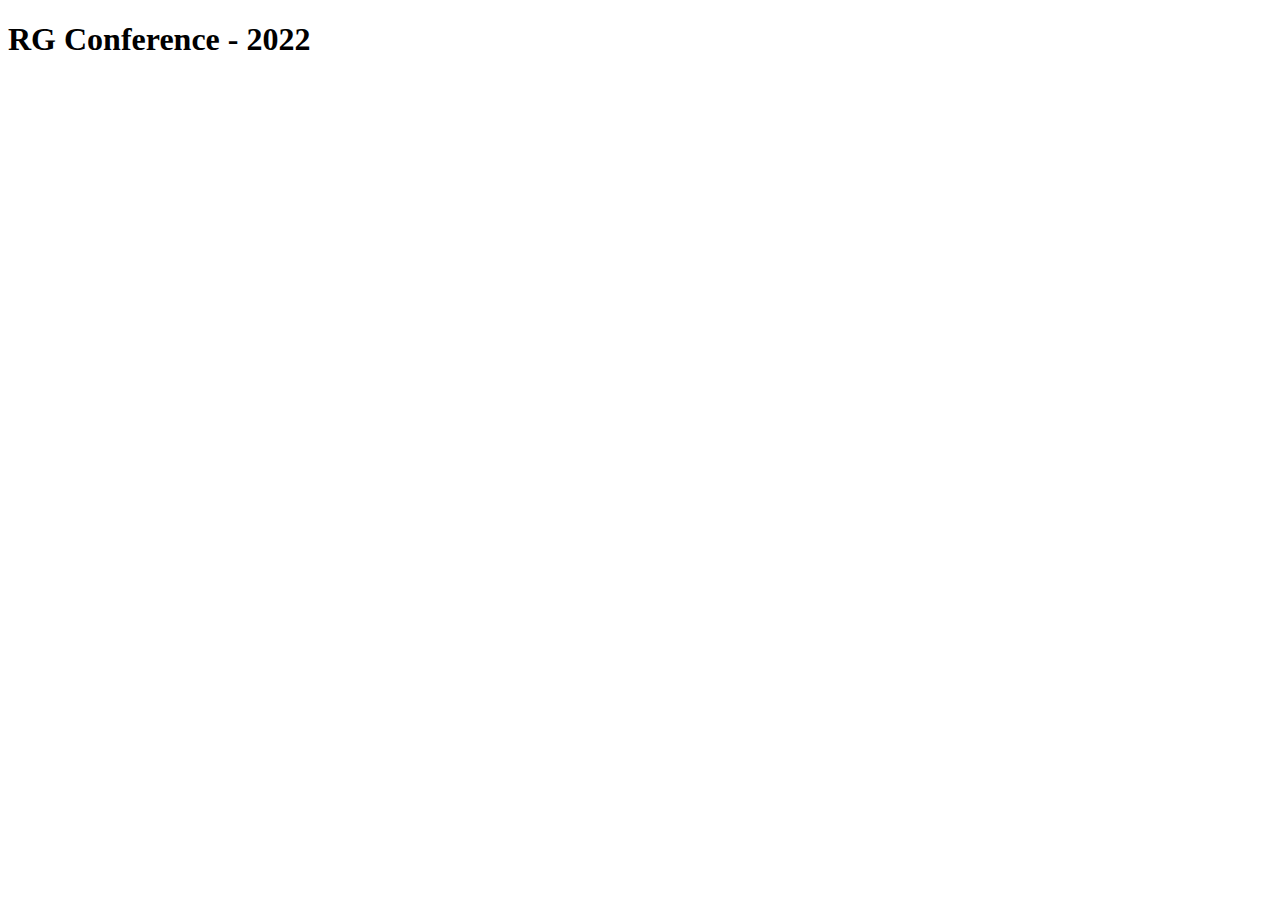
==== index.html @ 25768add "Add index.html style.css main.js and linters." ====
<!DOCTYPE html>
<html lang="en">
<head>
    <meta charset="UTF-8">
    <meta http-equiv="X-UA-Compatible" content="IE=edge">
    <meta name="viewport" content="width=device-width, initial-scale=1.0">
    <link rel="stylesheet" href="./style.css">
    <link href="https://cdn.jsdelivr.net/npm/bootstrap@5.2.0/dist/css/bootstrap.min.css" rel="stylesheet" integrity="sha384-gH2yIJqKdNHPEq0n4Mqa/HGKIhSkIHeL5AyhkYV8i59U5AR6csBvApHHNl/vI1Bx" crossorigin="anonymous">
    <title>RG Conference-2022</title>
</head>
<body>
    <h1>RG Conference - 2022</h1>
    <script src="./main.js"></script>
</body>
</html>
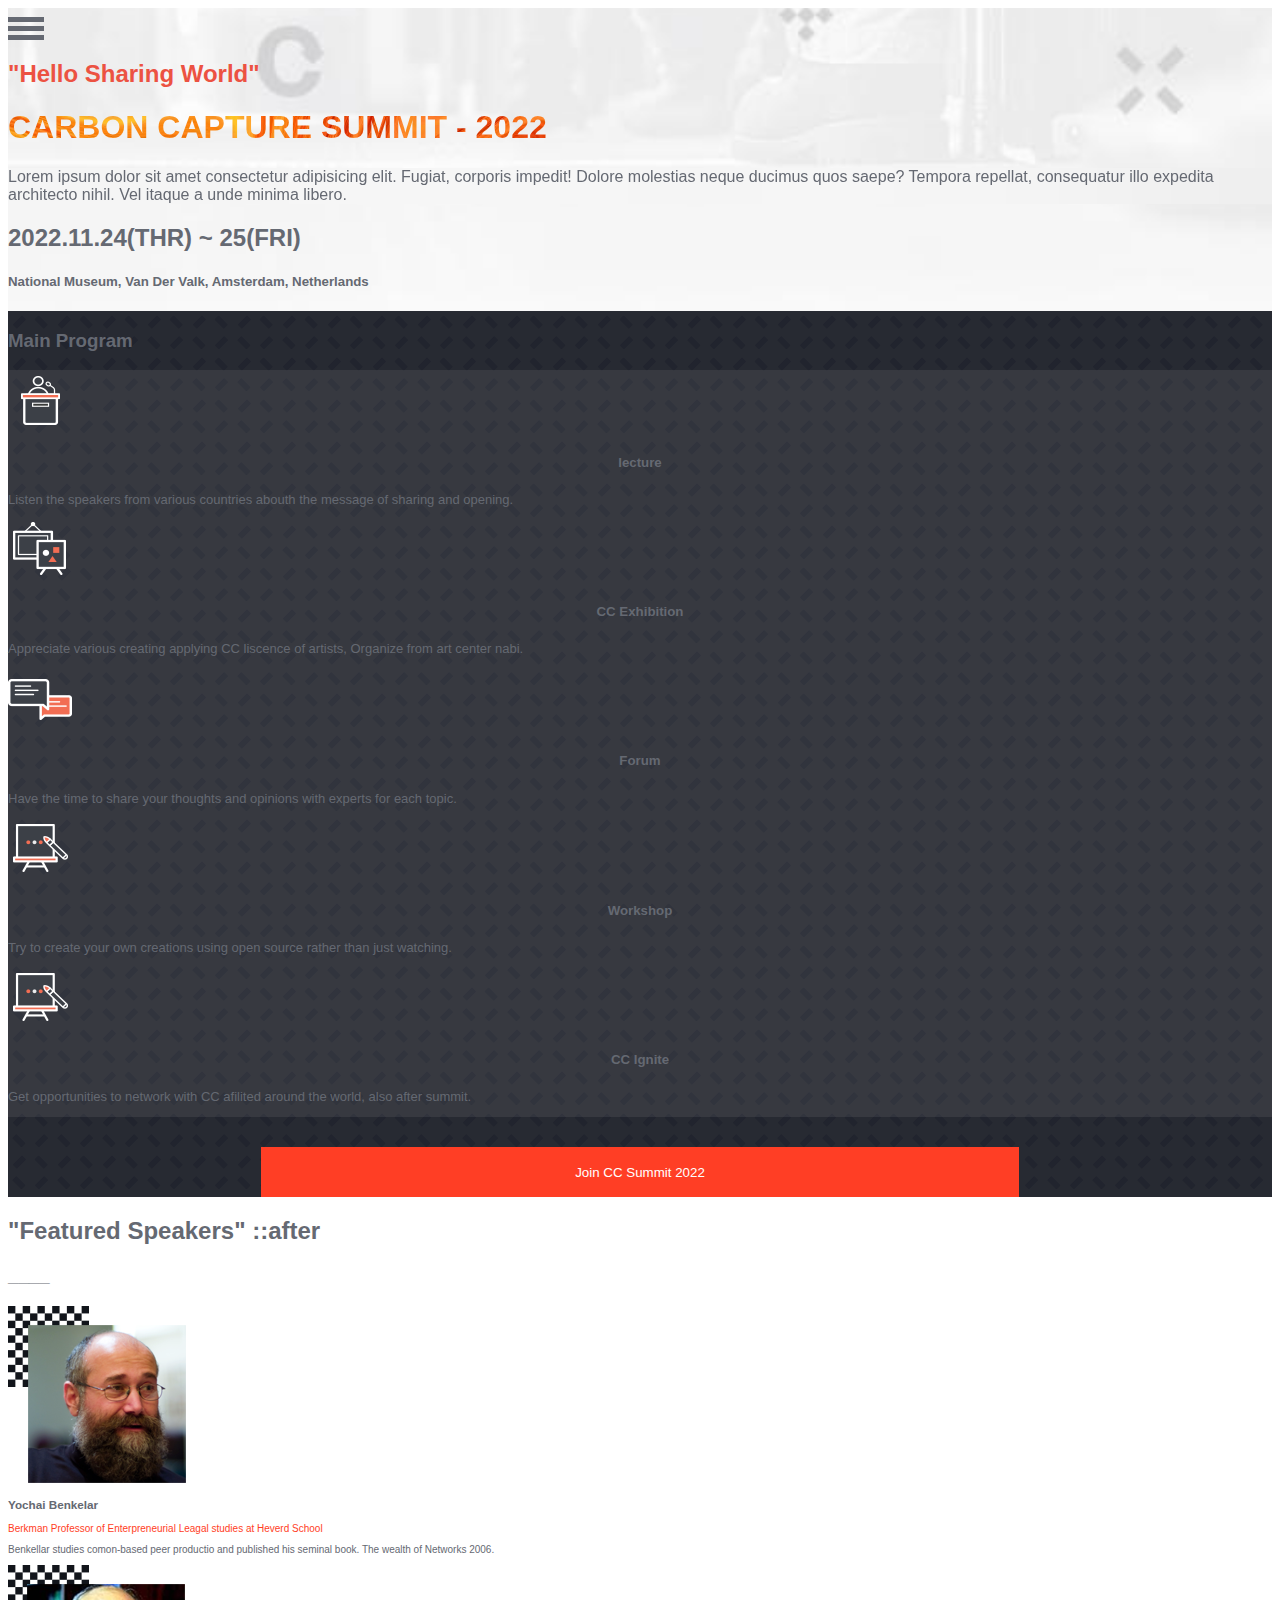
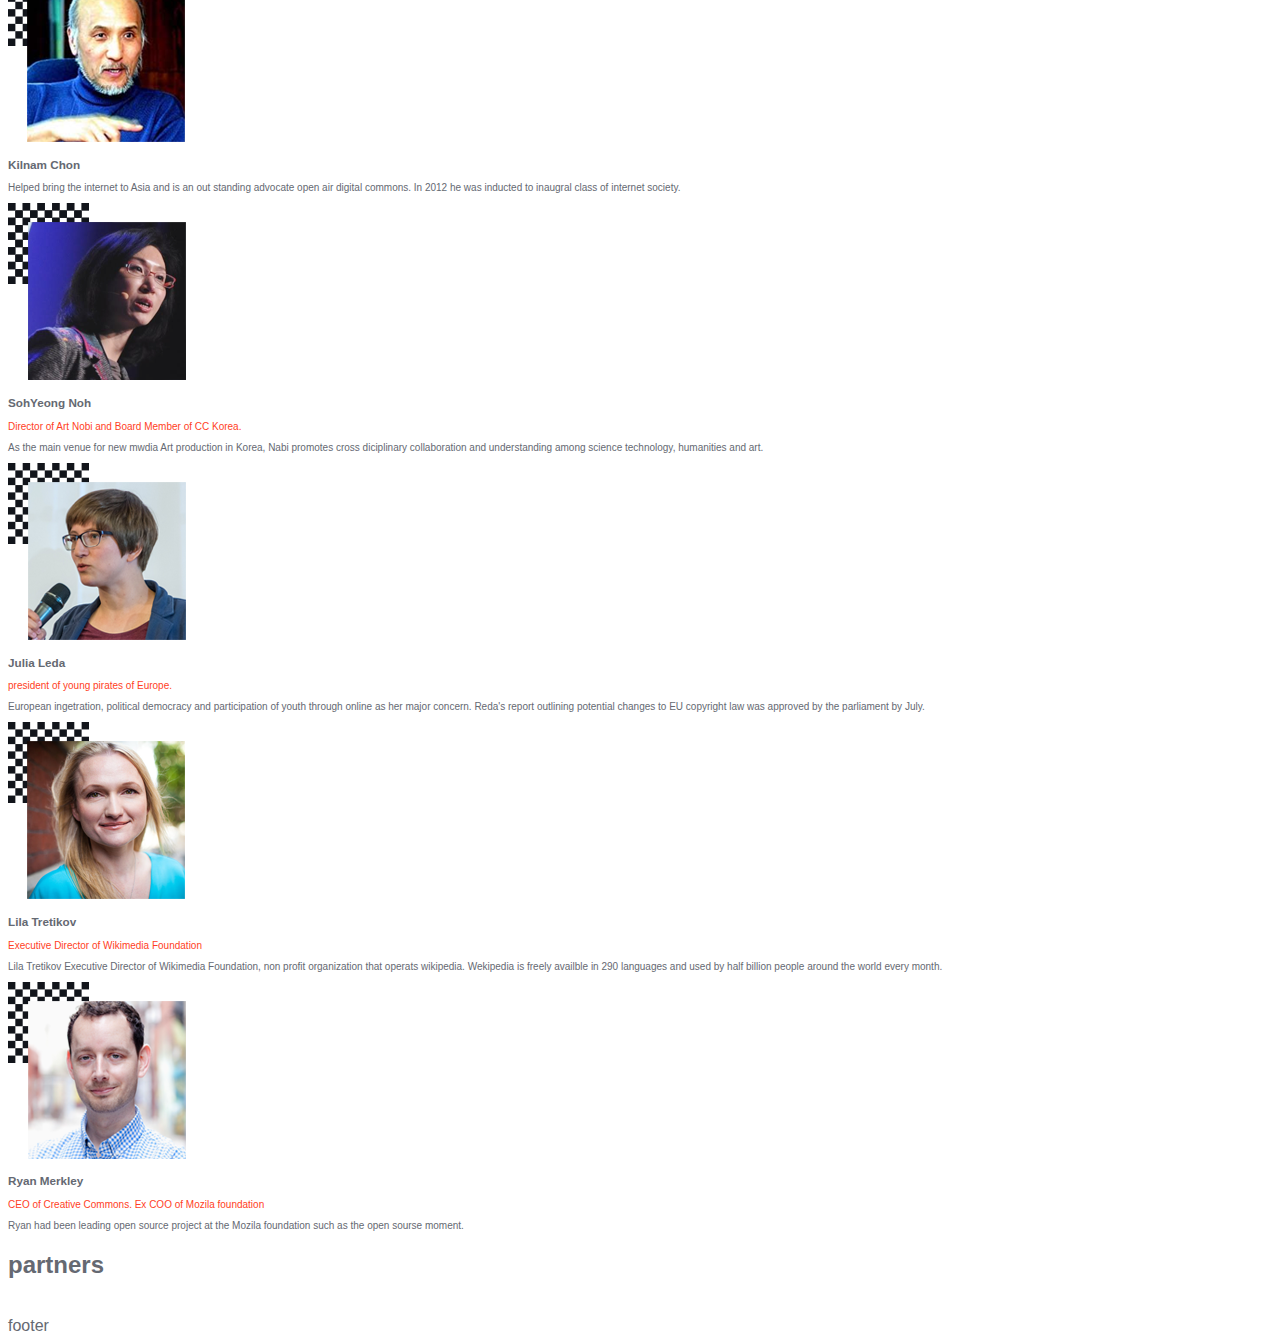
==== commit 882a01cd: "Add header page and Speaker pages." ====
--- a/index.html
+++ b/index.html
@@ -6,10 +6,120 @@
     <meta name="viewport" content="width=device-width, initial-scale=1.0">
     <link rel="stylesheet" href="./style.css">
     <link href="https://cdn.jsdelivr.net/npm/bootstrap@5.2.0/dist/css/bootstrap.min.css" rel="stylesheet" integrity="sha384-gH2yIJqKdNHPEq0n4Mqa/HGKIhSkIHeL5AyhkYV8i59U5AR6csBvApHHNl/vI1Bx" crossorigin="anonymous">
-    <title>RG Conference-2022</title>
+    <link rel="preconnect" href="https://fonts.googleapis.com">
+    <link rel="preconnect" href="https://fonts.gstatic.com" crossorigin>
+    <link href="https://fonts.googleapis.com/css2?family=Poppins:ital,wght@0,200;0,400;1,600&display=swap" rel="stylesheet">
+    <title>CC Summit-2022</title>
 </head>
 <body>
-    <h1>RG Conference - 2022</h1>
+    <div class="full container p-0">
+        <div class="top container-fluid pt-4 p-4">
+            <!-- <div class="container-md"> -->
+                <header class="header">
+                    <div class="bar" id="bar1"></div>
+                    <div class="bar" id="bar2"></div>
+                    <div class="bar" id="bar3"></div>
+                </header>
+                <main class="main">
+                    <div class="main-content pt-5">
+                        <h2>"Hello Sharing World"</h2>
+                        <H1>CARBON CAPTURE SUMMIT - 2022</H1>
+                    </div>
+                    <p class="border border-3 border-white">Lorem ipsum dolor sit amet consectetur adipisicing elit. Fugiat, corporis impedit! Dolore molestias neque ducimus quos saepe? Tempora repellat, consequatur illo expedita architecto nihil. Vel itaque a unde minima libero.</p>
+                    <h2 class="text-dark">2022.11.24(THR) ~ 25(FRI)</h2>
+                    <h5>National Museum, Van Der Valk, Amsterdam, Netherlands</h5>
+                </main>
+            <!-- </div> -->
+            
+        </div>
+        <div class="container-md pt-4 pb-5 gap-2" id="main-program">
+            <h3 class="text-white text-center">Main Program</h3>
+            <div class="d-flex justify-content-center justify-content-between" id="lecture">
+                <a href=""><img class="" src="./image/lecture.png" alt="lecture logo"></a>
+                    <h5 class=" program-info text-danger font-weight-bold w-25">lecture</h5>
+                <p class="program-details w-50 text-white m-0">Listen the speakers from various countries abouth the message of sharing and opening.</p>
+            </div>
+            <div class="d-flex justify-content-center justify-content-between" id="cc-exhibition">
+                <a href=""><img class="" src="./image/cc_exhibition.png" alt="cc-exhibition logo"></a>
+                <h5 class="program-info text-danger font-weight-bold w-25">CC Exhibition</h5>
+                <p class="program-details w-50 text-white m-0">Appreciate various creating applying CC liscence of artists, Organize from art center nabi.</p>
+            </div>
+            <div class="d-flex justify-content-center justify-content-between" id="lecture">
+                <a href=""><img class="" src="./image/forum.png" alt="lecture logo"></a>
+                    <h5 class=" program-info text-danger font-weight-bold w-25">Forum</h5>
+                <p class="program-details w-50 text-white m-0">Have the time to share your thoughts and opinions with experts for each topic.</p>
+            </div>
+            <div class="d-flex justify-content-center justify-content-between" id="lecture">
+                <a href=""><img class="" src="./image/workshop.png" alt="lecture logo"></a>
+                    <h5 class=" program-info text-danger font-weight-bold w-25">Workshop</h5>
+                <p class="program-details w-50 text-white m-0">Try to create your own creations using open source rather than just watching.</p>
+            </div>
+            <div class="d-flex justify-content-center justify-content-between" id="lecture">
+                <a href=""><img class="" src="./image/cc_Ignite.png" alt="lecture logo"></a>
+                    <h5 class=" program-info text-danger font-weight-bold w-25">CC Ignite</h5>
+                <p class="program-details w-50 text-white m-0">Get opportunities to network with CC afilited around the world, also after summit.</p>
+            </div>
+            <button class="join">Join CC Summit 2022</button>
+        </div>
+    </div>
+
+    <div class="speakers">
+        <h2 class="text-dark pt-4 text-center" id="speakers">"Featured Speakers" ::after</h2>
+        <h3 class="text-danger text-center">____</h3>
+        <div class="d-flex justify-content-center justify-content-between p-4" id="speaker-1">
+            <img class="speaker" src="./image/speaker_01.png" alt="Speaker 1 photo">
+            <div class="speaker-info p-2">
+                <h3 class="text-dark">Yochai Benkelar</h3>
+                <p class="speaker-prof fst-italic">Berkman Professor of Enterpreneurial Leagal studies at Heverd School</p>
+                <p>Benkellar studies comon-based peer productio and published his seminal book. The wealth of Networks 2006.</p>
+            </div>
+        </div>
+        <div class="d-flex justify-content-center justify-content-between p-4" id="speaker-1">
+            <img class="speaker" src="./image/speaker_02.png" alt="Speaker 1 photo">
+            <div class="speaker-info p-2">
+                <h3 class="text-dark">Kilnam Chon</h3>
+                <p class="speaker-prof fst-italic"></p>
+                <p>Helped bring the internet to Asia and is an out standing advocate open air digital commons. In 2012 he was inducted to inaugral class of internet society.</p>
+            </div>
+        </div>
+        <div class="d-flex justify-content-center justify-content-between p-4" id="speaker-1">
+            <img class="speaker" src="./image/speaker_03.png" alt="Speaker 1 photo">
+            <div class="speaker-info p-2">
+                <h3 class="text-dark">SohYeong Noh</h3>
+                <p class="speaker-prof fst-italic">Director of Art Nobi and Board Member of CC Korea.</p>
+                <p>As the main venue for new mwdia Art production in Korea, Nabi promotes cross diciplinary collaboration and understanding among science technology, humanities and art.</p>
+            </div>
+        </div>
+        <div class="d-flex justify-content-center justify-content-between p-4" id="speaker-1">
+            <img class="speaker" src="./image/speaker_04.png" alt="Speaker 1 photo">
+            <div class="speaker-info p-2">
+                <h3 class="text-dark">Julia Leda</h3>
+                <p class="speaker-prof fst-italic">president of young pirates of Europe.</p>
+                <p>European ingetration, political democracy and participation of youth through online as her major concern. Reda's report outlining potential changes to EU copyright law was approved by the parliament by July.</p>
+            </div>
+        </div>
+        <div class="d-flex justify-content-center justify-content-between p-4" id="speaker-1">
+            <img class="speaker" src="./image/speaker_05.png" alt="Speaker 1 photo">
+            <div class="speaker-info p-2">
+                <h3 class="text-dark">Lila Tretikov</h3>
+                <p class="speaker-prof fst-italic">Executive Director of Wikimedia Foundation</p>
+                <p>Lila Tretikov Executive Director of Wikimedia Foundation, non profit organization that operats wikipedia. Wekipedia is freely availble in 290 languages and used by half billion people around the world every month.</p>
+            </div>
+        </div>
+        <div class="d-flex justify-content-center justify-content-between p-4" id="speaker-1">
+            <img class="speaker" src="./image/speaker_06.png" alt="Speaker 1 photo">
+            <div class="speaker-info p-2">
+                <h3 class="text-dark">Ryan Merkley</h3>
+                <p class="speaker-prof fst-italic">CEO of Creative Commons. Ex COO of Mozila foundation</p>
+                <p>Ryan had been leading open source project at the Mozila foundation such as the open sourse moment.</p>
+            </div>
+        </div>
+    </div>
+    <div class="partner">
+        <h2 class="partners_heading">partners</h2>
+        <img src="./image/google.svg" alt="">
+    </div>
+    <footer class="footer">footer</footer>
     <script src="./main.js"></script>
 </body>
 </html>--- a/style.css
+++ b/style.css
@@ -0,0 +1,119 @@
+* {
+    font-family: 'Lato', sans-serif;
+    color: #656972;
+}
+.full{
+    background-color: #d3d3d3;
+    background-image: url('./image/background.jpeg');
+    height: 100%; 
+    background-position: center center;
+    background-repeat: no-repeat;
+    background-size: cover;
+    gap: 10px;
+}
+
+.header{
+    display: inline-flex;
+    flex-direction: column;
+    gap: 4px;
+}
+
+#bar1,
+#bar2,
+#bar3{
+    background-color: #656972;
+    width: 36px;
+    height: 5px;
+    cursor: pointer;
+}
+.bar1-clicked {
+    transform: rotate(45deg) translate(13px, 12px);
+}
+.bar2-clicked{
+    opacity: 0;
+}
+
+.bar3-clicked{
+    transform: rotate(-45deg);
+}
+
+.main-content h2{
+    color: #ec5242;
+}
+
+.main-content h1{
+    background-image: url('./image/word_background.jpeg');
+    background-clip: text;
+    -webkit-background-clip: text;
+    color: transparent;
+    font-weight: 900;
+    font-size: 32px;
+}
+.main p{
+    z-index: 1;
+    backdrop-filter: blur(100px);
+}
+
+#main-program{
+    background-color: rgb(39, 42, 50);
+    background-image: url('./image/main_pograme_background_pattern.png');
+    display: flex;
+    flex-direction: column;
+    vertical-align: middle;
+    /* text-align: center; */
+    /* justify-content: center; */
+}
+
+#lecture,
+#cc-exhibition{
+    background-color: rgba(200, 200, 200, 0.1);
+    align-items: center;
+
+}
+
+
+.program-info{
+    text-align: center;
+}
+
+.program-details{
+    font-size: 13px;
+}
+
+.join{
+    /* display: inline-block; */
+    width: 60%;
+    align-self: center;
+    height: 50px;
+    /* width: 35px; */
+    /* float: right; */
+    text-align: center;
+    background-color: #ff3e25;
+    text-decoration: none;
+    color: white;
+    border: 0;
+    margin-top: 30px;
+    /* align-items: center; */
+    /* vertical-align: middle; */
+}
+
+.speaker-info{
+    font-size: 10px;
+}
+.speaker-prof{
+    color: #ff3e25;
+}
+
+
+
+
+
+
+
+
+
+
+
+
+
+
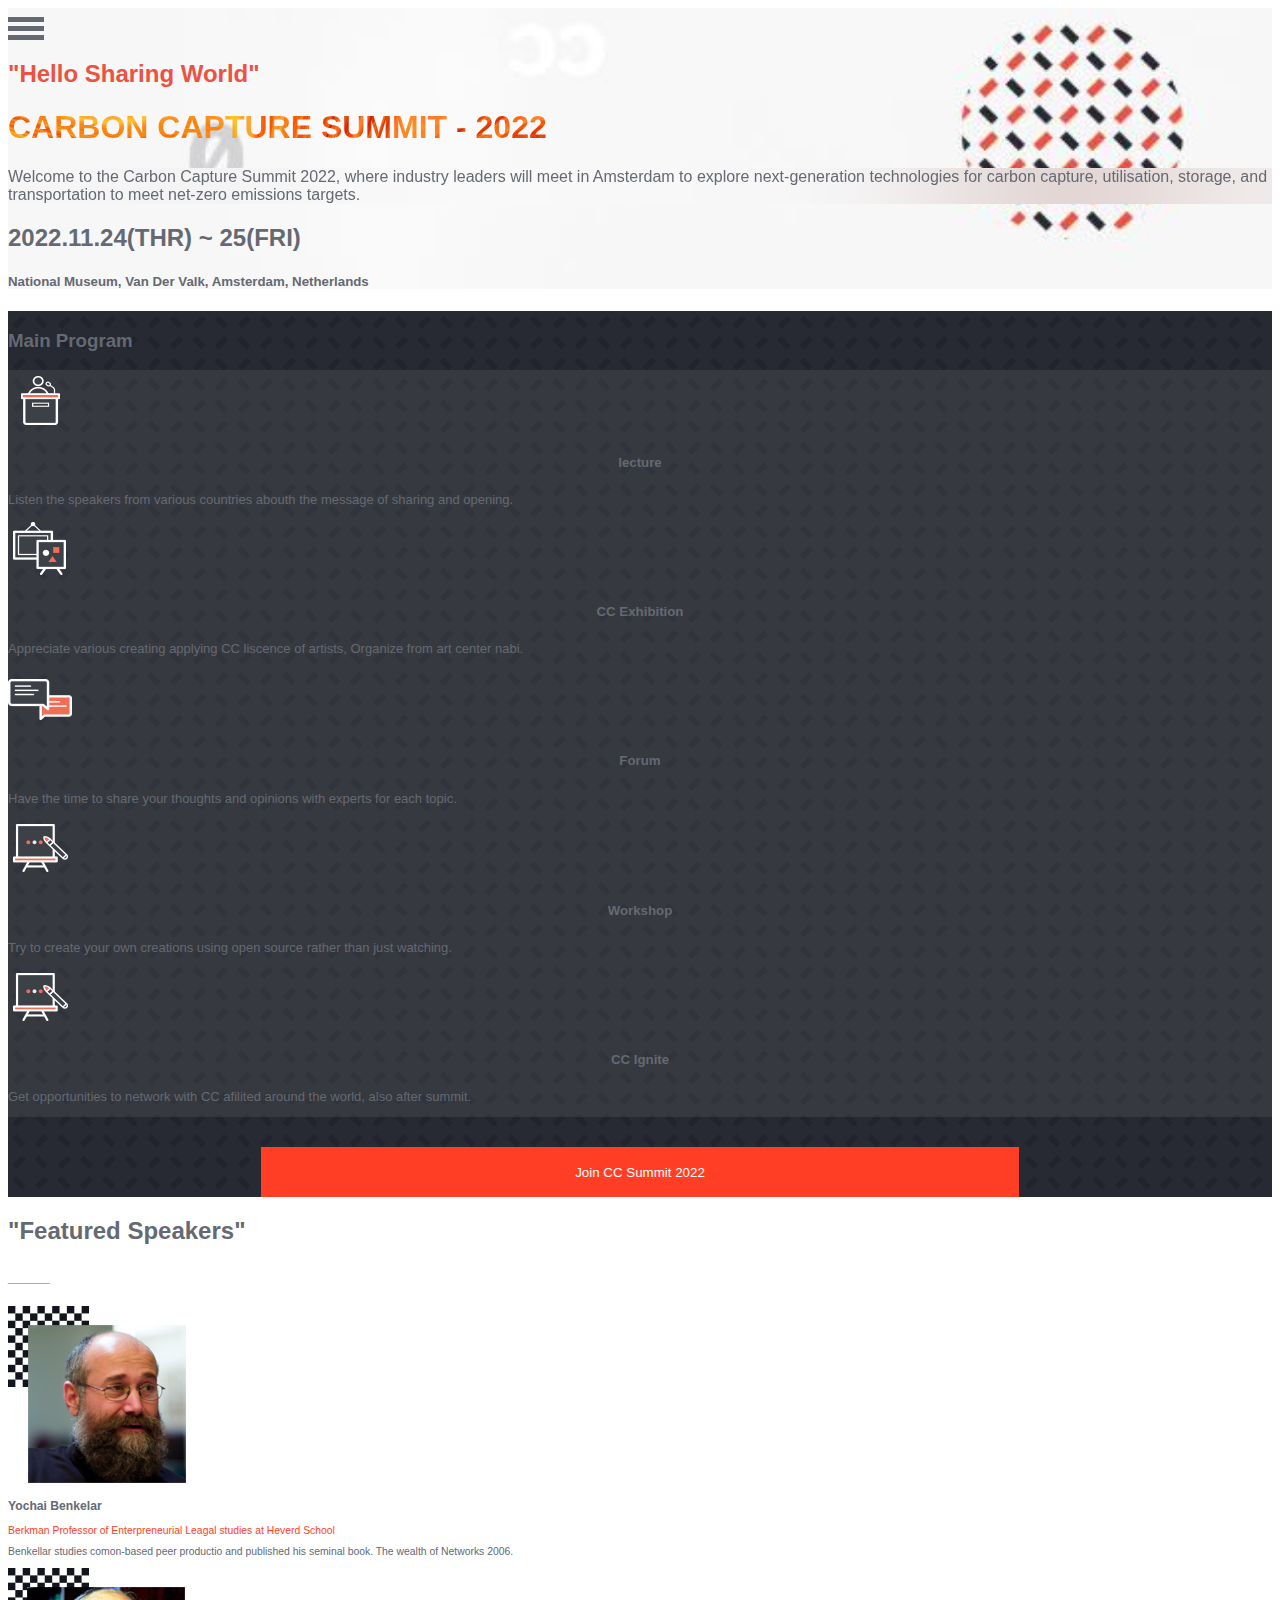
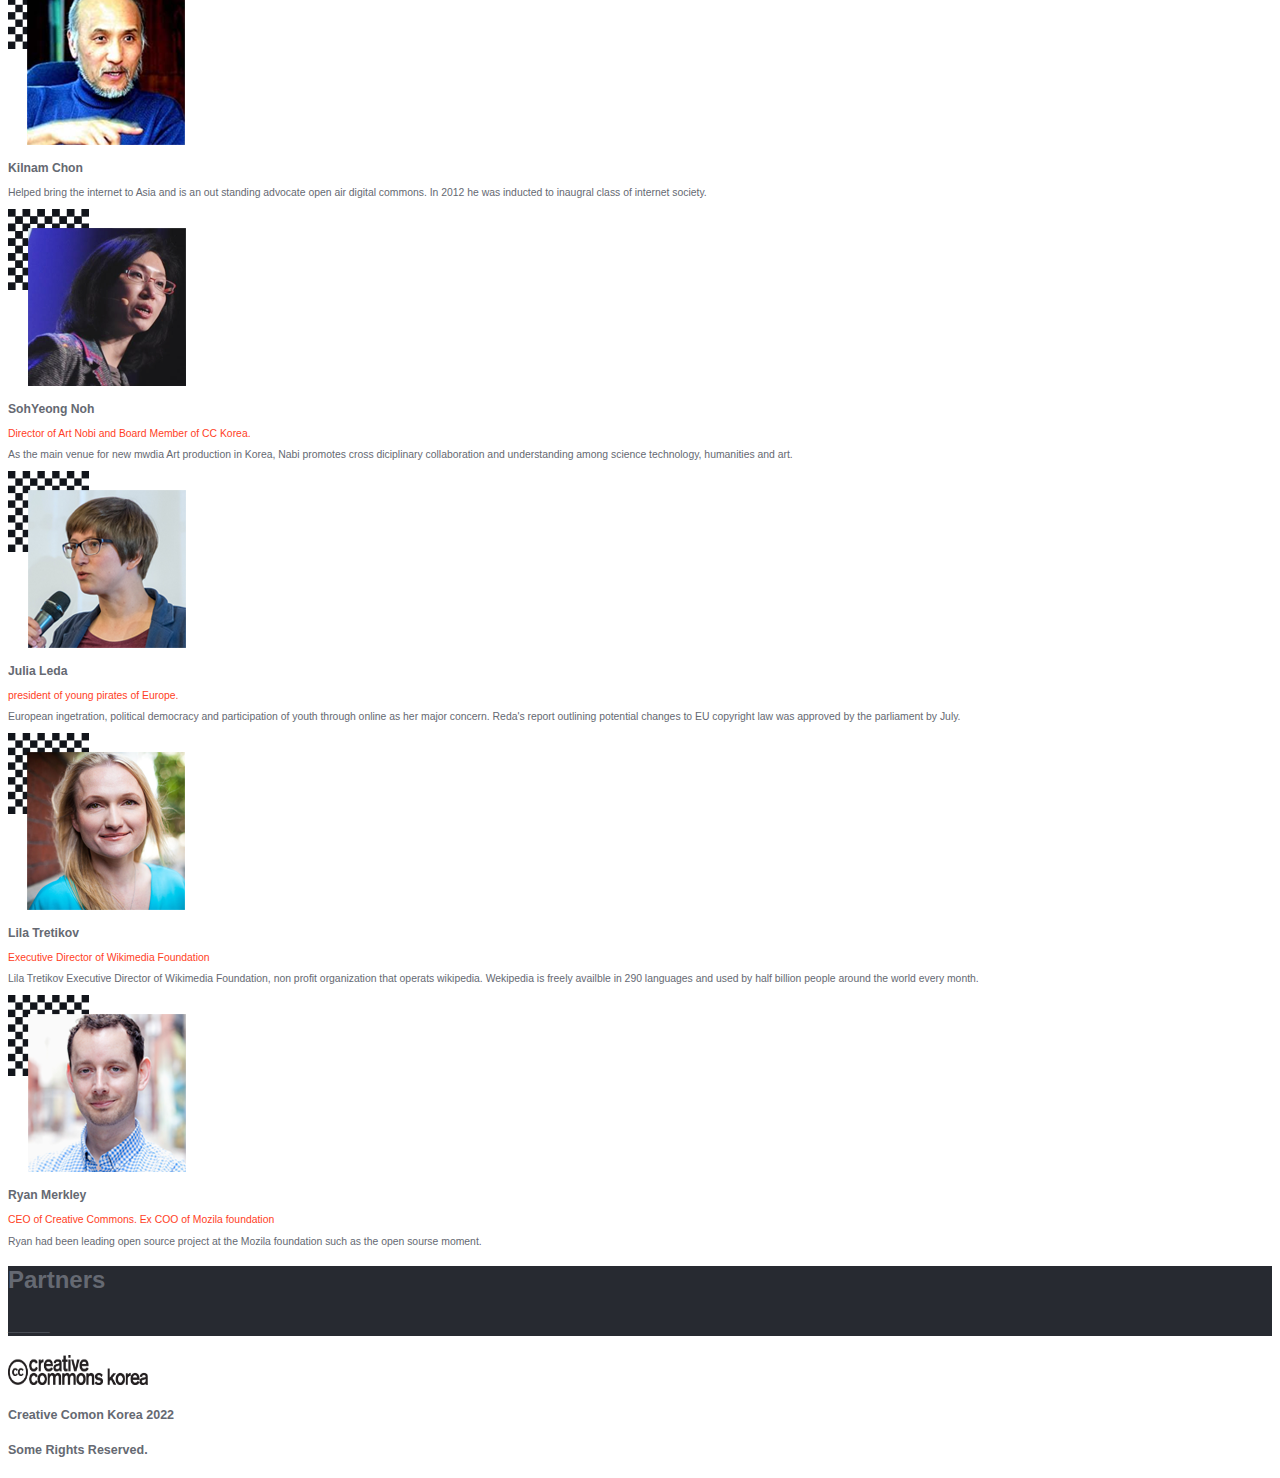
==== commit 7182c222: "Add about.html" ====
--- a/index.html
+++ b/index.html
@@ -14,23 +14,20 @@
 <body>
     <div class="full container p-0">
         <div class="top container-fluid pt-4 p-4">
-            <!-- <div class="container-md"> -->
-                <header class="header">
-                    <div class="bar" id="bar1"></div>
-                    <div class="bar" id="bar2"></div>
-                    <div class="bar" id="bar3"></div>
-                </header>
-                <main class="main">
-                    <div class="main-content pt-5">
-                        <h2>"Hello Sharing World"</h2>
-                        <H1>CARBON CAPTURE SUMMIT - 2022</H1>
-                    </div>
-                    <p class="border border-3 border-white">Lorem ipsum dolor sit amet consectetur adipisicing elit. Fugiat, corporis impedit! Dolore molestias neque ducimus quos saepe? Tempora repellat, consequatur illo expedita architecto nihil. Vel itaque a unde minima libero.</p>
-                    <h2 class="text-dark">2022.11.24(THR) ~ 25(FRI)</h2>
-                    <h5>National Museum, Van Der Valk, Amsterdam, Netherlands</h5>
-                </main>
-            <!-- </div> -->
-            
+            <header class="header">
+                <div class="bar" id="bar1"></div>
+                <div class="bar" id="bar2"></div>
+                <div class="bar" id="bar3"></div>
+            </header>
+            <main class="main">
+                <div class="main-content pt-5">
+                    <h2>"Hello Sharing World"</h2>
+                    <H1>CARBON CAPTURE SUMMIT - 2022</H1>
+                </div>
+                <p class="border border-3 border-white">Welcome to the Carbon Capture Summit 2022, where industry leaders will meet in Amsterdam to explore next-generation technologies for carbon capture, utilisation, storage, and transportation to meet net-zero emissions targets.</p>
+                <h2 class="text-dark">2022.11.24(THR) ~ 25(FRI)</h2>
+                <h5>National Museum, Van Der Valk, Amsterdam, Netherlands</h5>
+            </main>
         </div>
         <div class="container-md pt-4 pb-5 gap-2" id="main-program">
             <h3 class="text-white text-center">Main Program</h3>
@@ -64,7 +61,7 @@
     </div>
 
     <div class="speakers">
-        <h2 class="text-dark pt-4 text-center" id="speakers">"Featured Speakers" ::after</h2>
+        <h2 class="text-dark pt-4 text-center" id="speakers">"Featured Speakers"</h2>
         <h3 class="text-danger text-center">____</h3>
         <div class="d-flex justify-content-center justify-content-between p-4" id="speaker-1">
             <img class="speaker" src="./image/speaker_01.png" alt="Speaker 1 photo">
@@ -116,10 +113,16 @@
         </div>
     </div>
     <div class="partner">
-        <h2 class="partners_heading">partners</h2>
-        <img src="./image/google.svg" alt="">
+        <h2 class="partners_heading text-center text-white pt-4">Partners</h2>
+        <h3 class="text-danger text-center">____</h3>
     </div>
-    <footer class="footer">footer</footer>
+    <footer class="footer d-flex justify-content-between p-4">
+        <img class="footer-logo" src="./image/footer-logo.png" alt="">
+        <div class="rights">
+            <h5>Creative Comon Korea 2022</h5>
+            <h5>Some Rights Reserved.</h5>
+        </div>
+    </footer>
     <script src="./main.js"></script>
 </body>
 </html>--- a/style.css
+++ b/style.css
@@ -2,7 +2,7 @@
     font-family: 'Lato', sans-serif;
     color: #656972;
 }
-.full{
+.top{
     background-color: #d3d3d3;
     background-image: url('./image/background.jpeg');
     height: 100%; 
@@ -60,8 +60,6 @@
     display: flex;
     flex-direction: column;
     vertical-align: middle;
-    /* text-align: center; */
-    /* justify-content: center; */
 }
 
 #lecture,
@@ -98,10 +96,32 @@
 }
 
 .speaker-info{
-    font-size: 10px;
+    font-size: .65em;
 }
 .speaker-prof{
     color: #ff3e25;
+}
+
+.partner{
+    background-color: #272a31;
+}
+
+.footer{
+    font-size: 10px;
+    vertical-align: middle;
+    align-items: center;
+}
+
+.footer-logo{
+    width: 140px;
+    height: 30px;
+}
+.rights h5{
+    font-size: 1.25em;
+}
+
+.contact > h5{
+    font-size: .85em;
 }
 
 
@@ -116,4 +136,3 @@
 
 
 
-
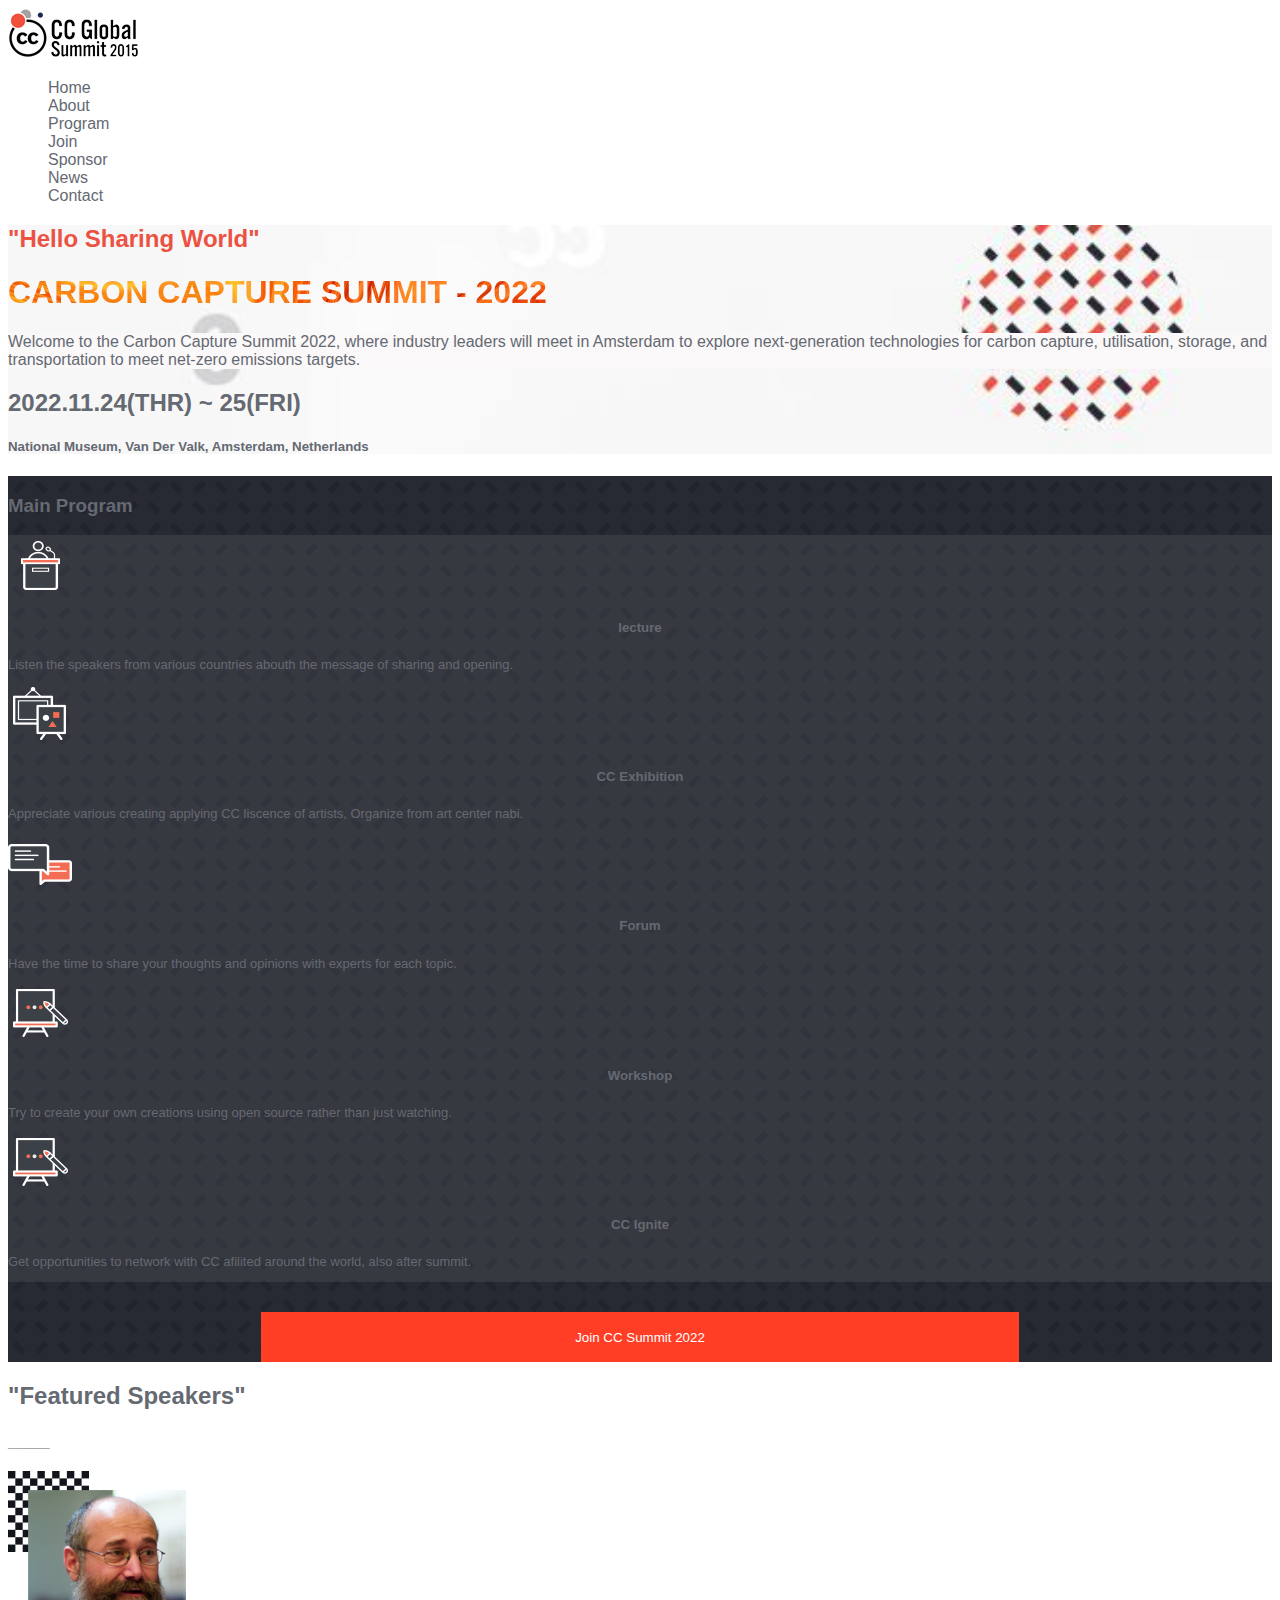
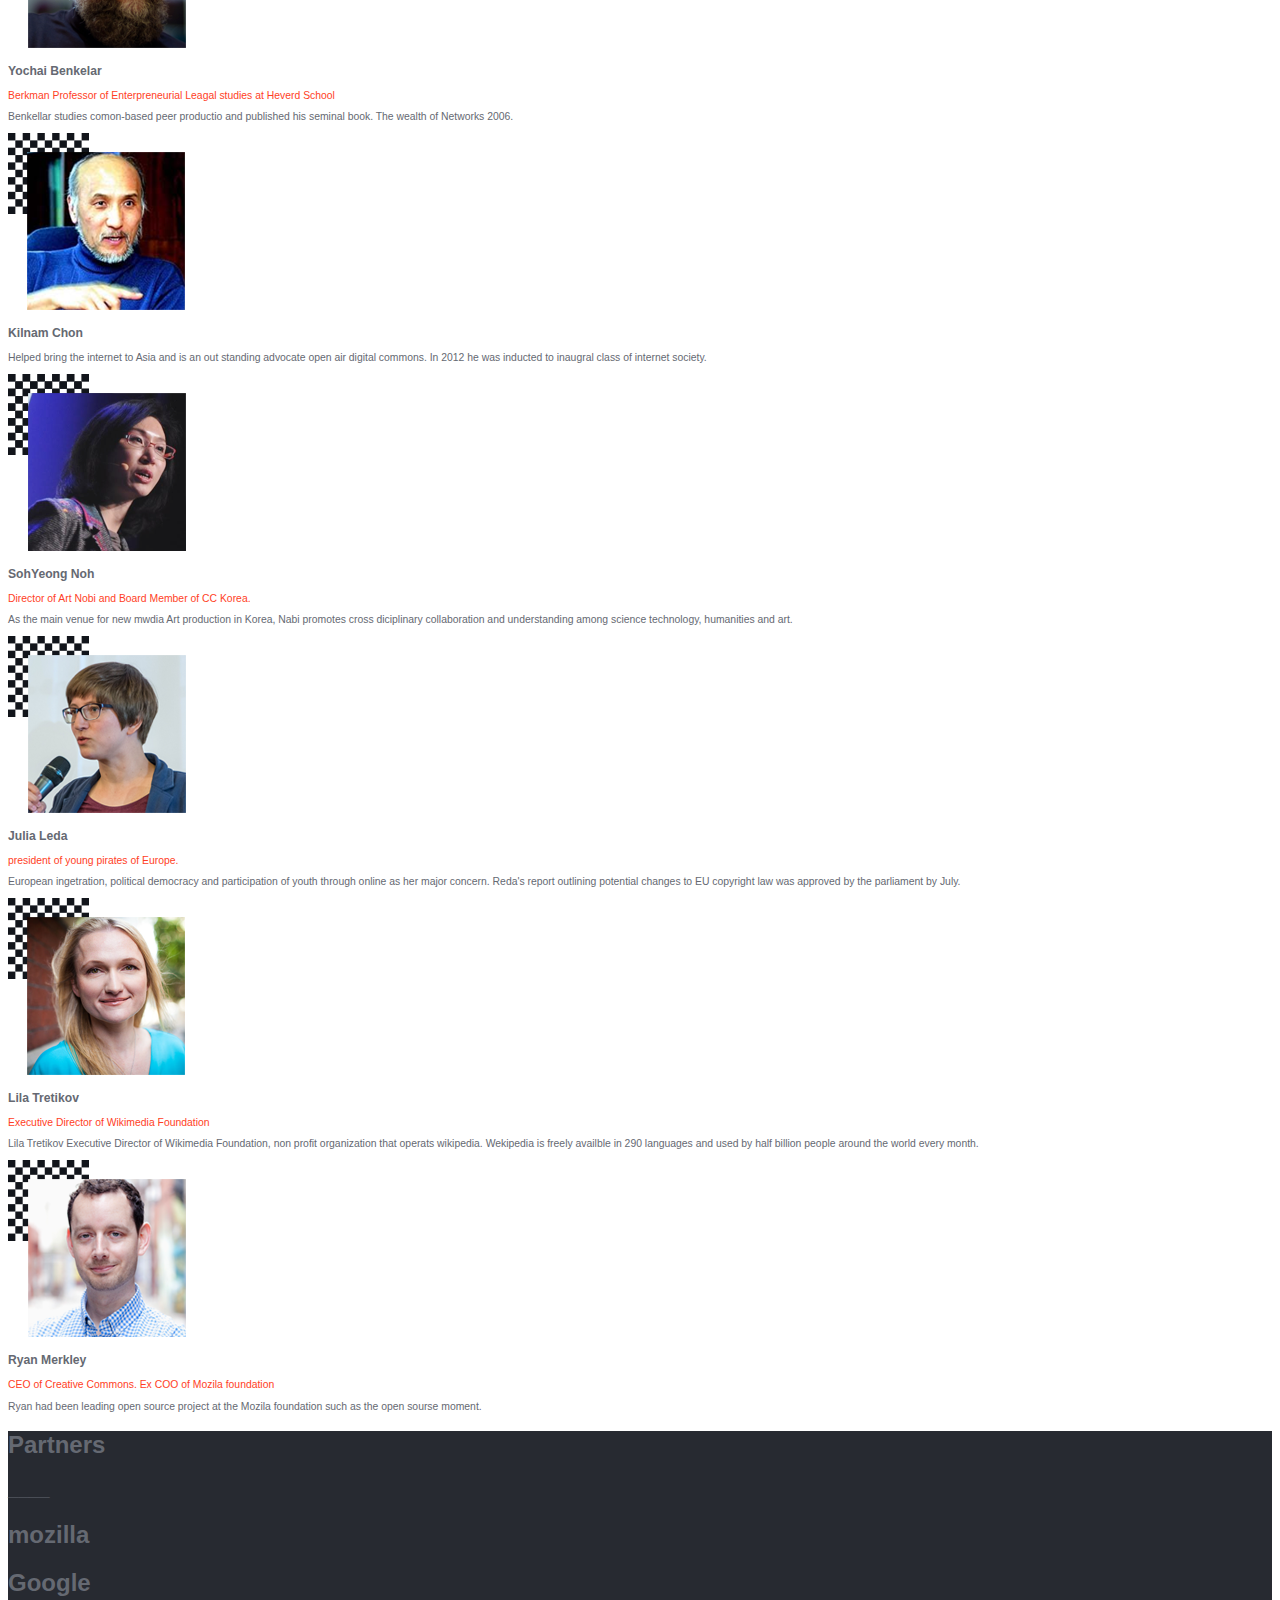
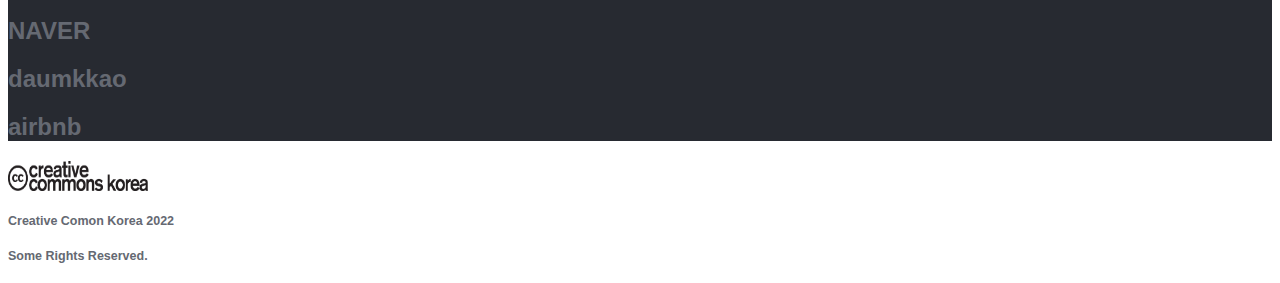
==== commit e6c4eeb9: "Add mobile pop up menus." ====
--- a/index.html
+++ b/index.html
@@ -12,9 +12,34 @@
     <title>CC Summit-2022</title>
 </head>
 <body>
-    <div class="full container p-0">
+    <div class="header-page">
+        <div class="mobile-menu container-fluid pt-5 gap-5 bg-dark">
+            <ul class="menu container-fluid gap-1 fs-1 p-5">
+                <a href="./index.html"><li>Home</li></a>
+                <a href="./about.html"><li>About</li></a>
+                <a href="#main-program"><li>Program</li></a>
+                <a href="#main-program"><li>Join</li></a>
+                <a href="#partner"><li>Sponsor</li></a>
+                <a href=""><li>News</li></a>
+                <a href="./about.html"><li>Contact</li></a>
+            </ul>
+        </div>
+        <div class="desk-header-menu d-flex justify-content-between">
+            <a href=""><img class="header-logo" src="./image/headerLogo.png" alt="logo"></a>
+            <div class="desktop-menu">
+                <ul class="menu-desktop d-flex">
+                    <a href="./index.html"><li>Home</li></a>
+                    <a href="./about.html"><li>About</li></a>
+                    <a href="#main-program"><li>Program</li></a>
+                    <a href="#main-program"><li>Join</li></a>
+                    <a href="#partner"><li>Sponsor</li></a>
+                    <a href=""><li>News</li></a>
+                    <a href="./about.html"><li>Contact</li></a>
+                </ul>
+            </div>
+        </div>
         <div class="top container-fluid pt-4 p-4">
-            <header class="header">
+            <header class="header position-fixed">
                 <div class="bar" id="bar1"></div>
                 <div class="bar" id="bar2"></div>
                 <div class="bar" id="bar3"></div>
@@ -24,8 +49,10 @@
                     <h2>"Hello Sharing World"</h2>
                     <H1>CARBON CAPTURE SUMMIT - 2022</H1>
                 </div>
+                
                 <p class="border border-3 border-white">Welcome to the Carbon Capture Summit 2022, where industry leaders will meet in Amsterdam to explore next-generation technologies for carbon capture, utilisation, storage, and transportation to meet net-zero emissions targets.</p>
                 <h2 class="text-dark">2022.11.24(THR) ~ 25(FRI)</h2>
+                
                 <h5>National Museum, Van Der Valk, Amsterdam, Netherlands</h5>
             </main>
         </div>
@@ -56,7 +83,7 @@
                     <h5 class=" program-info text-danger font-weight-bold w-25">CC Ignite</h5>
                 <p class="program-details w-50 text-white m-0">Get opportunities to network with CC afilited around the world, also after summit.</p>
             </div>
-            <button class="join">Join CC Summit 2022</button>
+            <button id="join" class="join">Join CC Summit 2022</button>
         </div>
     </div>
 
@@ -112,12 +139,19 @@
             </div>
         </div>
     </div>
-    <div class="partner">
+    <div class="partner" id="partner">
         <h2 class="partners_heading text-center text-white pt-4">Partners</h2>
         <h3 class="text-danger text-center">____</h3>
+        <div class="parner-logo d-flex justify-content-center justify-content-around flex-wrap p-4 gap-2">
+            <h2 class="text-light">mozilla</h2>
+            <h2 class="fs-2 font-monospace fw-light">Google</h2>
+            <h2 class="fw-bolder fs-1">NAVER</h2>
+            <h2 class="fs-3">daumkkao</h2>
+            <h2 class="">airbnb</h2>
+        </div>
     </div>
     <footer class="footer d-flex justify-content-between p-4">
-        <img class="footer-logo" src="./image/footer-logo.png" alt="">
+        <img class="footer-logo" src="./image/footer-logo.png" alt="logo">
         <div class="rights">
             <h5>Creative Comon Korea 2022</h5>
             <h5>Some Rights Reserved.</h5>
--- a/style.css
+++ b/style.css
@@ -16,25 +16,40 @@
     display: inline-flex;
     flex-direction: column;
     gap: 4px;
+    /* z-index: 1; */
+}
+
+.header-page{
+
 }
 
 #bar1,
 #bar2,
 #bar3{
+    /* position: relative; */
+    /* position: fixed; */
     background-color: #656972;
     width: 36px;
     height: 5px;
     cursor: pointer;
+    /* z-index: 1; */
 }
 .bar1-clicked {
     transform: rotate(45deg) translate(13px, 12px);
+    border: 3px solid #ff3e25;
+    /* position: fixed; */
+    z-index: 1;
 }
 .bar2-clicked{
     opacity: 0;
+    
 }
 
 .bar3-clicked{
     transform: rotate(-45deg);
+    border: 3px solid #ff3e25;
+    /* position: fixed; */
+    z-index: 1;
 }
 
 .main-content h2{
@@ -50,8 +65,9 @@
     font-size: 32px;
 }
 .main p{
-    z-index: 1;
-    backdrop-filter: blur(100px);
+    background-color: #faf8f8;
+    /* z-index: 1; */
+    /* backdrop-filter: blur(100px); */
 }
 
 #main-program{
@@ -59,7 +75,7 @@
     background-image: url('./image/main_pograme_background_pattern.png');
     display: flex;
     flex-direction: column;
-    vertical-align: middle;
+    /* vertical-align: middle; */
 }
 
 #lecture,
@@ -79,20 +95,15 @@
 }
 
 .join{
-    /* display: inline-block; */
     width: 60%;
     align-self: center;
     height: 50px;
-    /* width: 35px; */
-    /* float: right; */
     text-align: center;
     background-color: #ff3e25;
     text-decoration: none;
     color: white;
     border: 0;
     margin-top: 30px;
-    /* align-items: center; */
-    /* vertical-align: middle; */
 }
 
 .speaker-info{
@@ -108,31 +119,87 @@
 
 .footer{
     font-size: 10px;
-    vertical-align: middle;
     align-items: center;
 }
 
-.footer-logo{
+.rights h5{
+    font-size: 1.25em;
+}
+
+.contact > h5{
+    font-size: .85em;
+}
+
+.mobile-menu{
+    display: none;
+
+}
+.mobile-menu-trans{
+    padding-left: 20px;
+    display: block;
+    position: fixed;
+    height: 100vh;
+    opacity: .95;
+}
+
+.menu a {
+    text-decoration: none;
+    list-style-type: none;
+}
+.menu li{
+    color: #ec5242;
+}
+
+.header-logo {
+    display: none;
+}
+.footer-logo {
     width: 140px;
     height: 30px;
 }
-.rights h5{
-    font-size: 1.25em;
-}
-
-.contact > h5{
-    font-size: .85em;
-}
-
-
-
-
-
-
-
-
-
-
-
-
-
+
+.desktop-menu a{
+    text-decoration: none;
+    list-style-type: none;
+}
+.menu-desktop{
+    /* float: right; */
+    flex-flow: wrap;
+    /* display: none; */
+}
+
+.desktop-menu{
+    display: none;
+}
+.desk-header-menu{
+    /* vertical-align: middle; */
+    align-items: baseline;
+    background-color: white;
+}
+
+
+@media screen and (min-width: 768px) {
+
+    .header{
+        display: none;
+    }
+
+    .header-logo {
+        display: inline-block;
+    }
+
+    .desktop-menu{
+        display: block;
+    }
+}
+
+
+
+
+
+
+
+
+
+
+
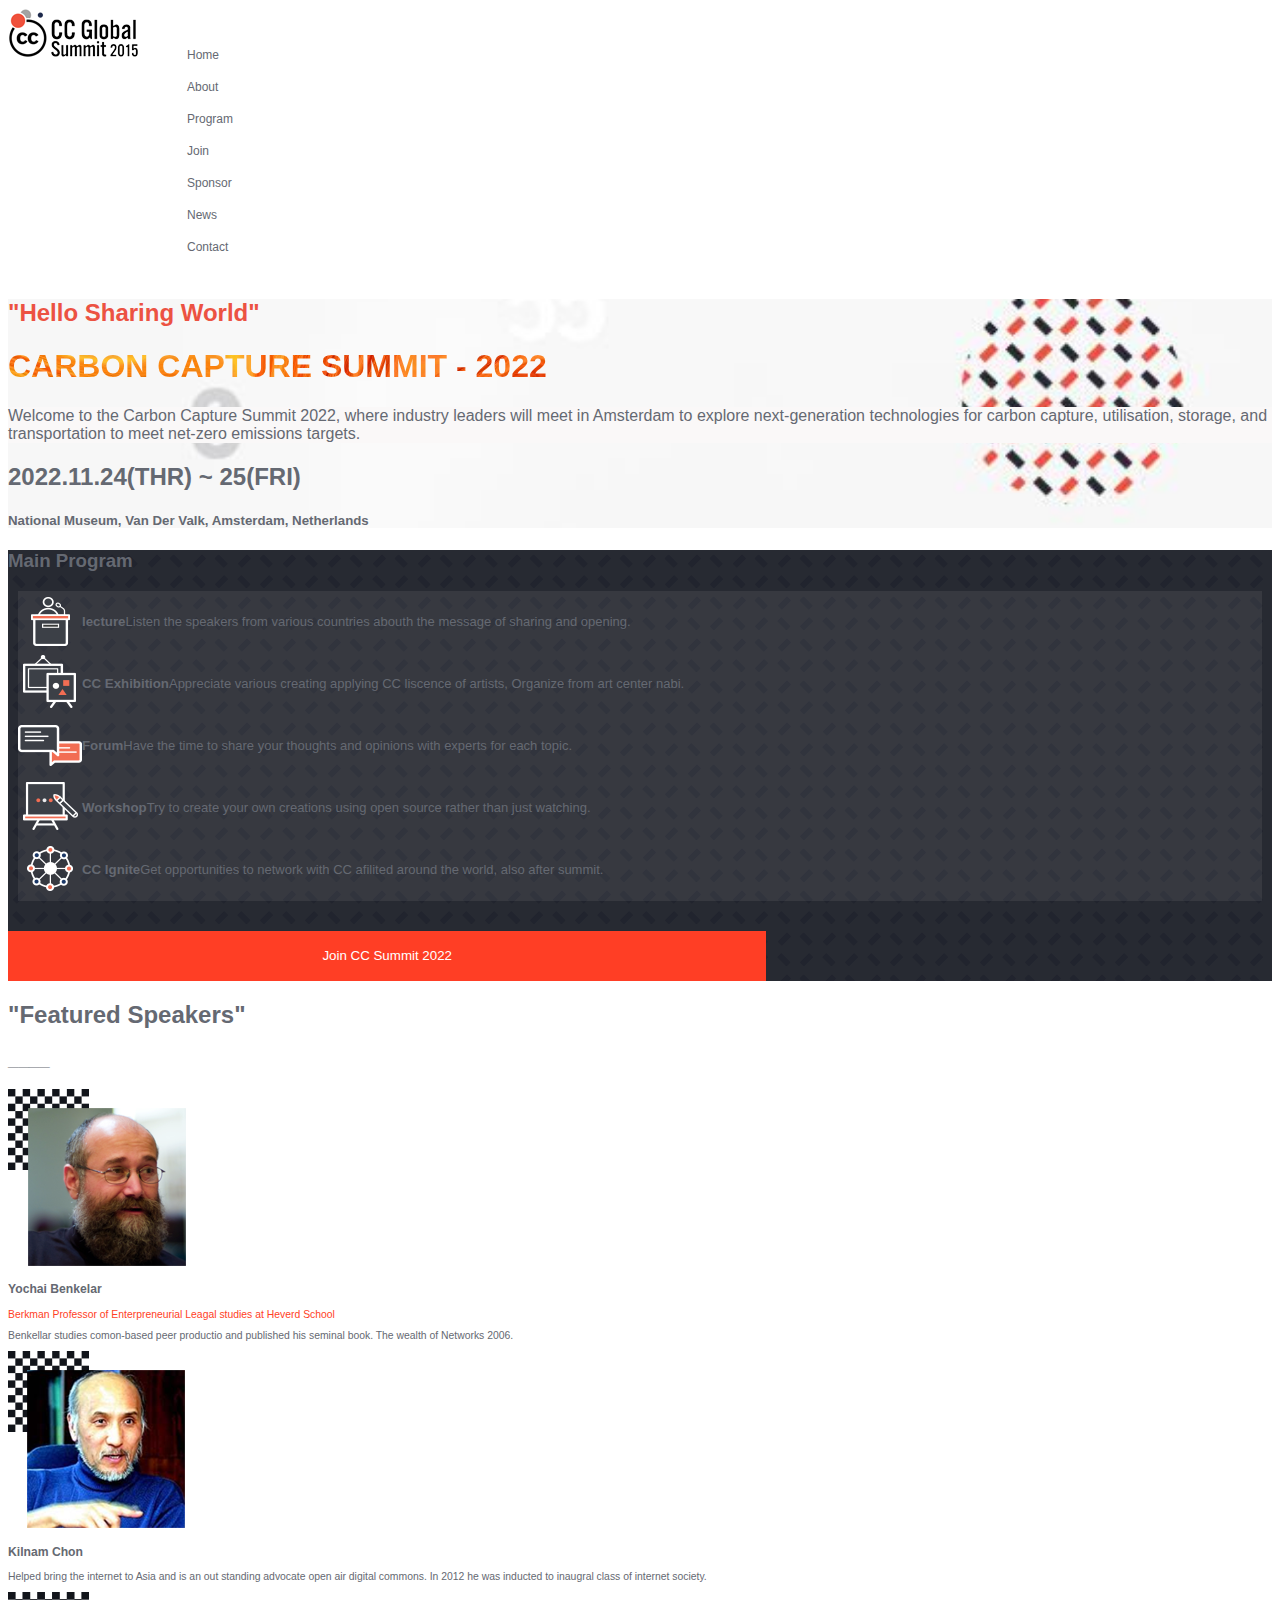
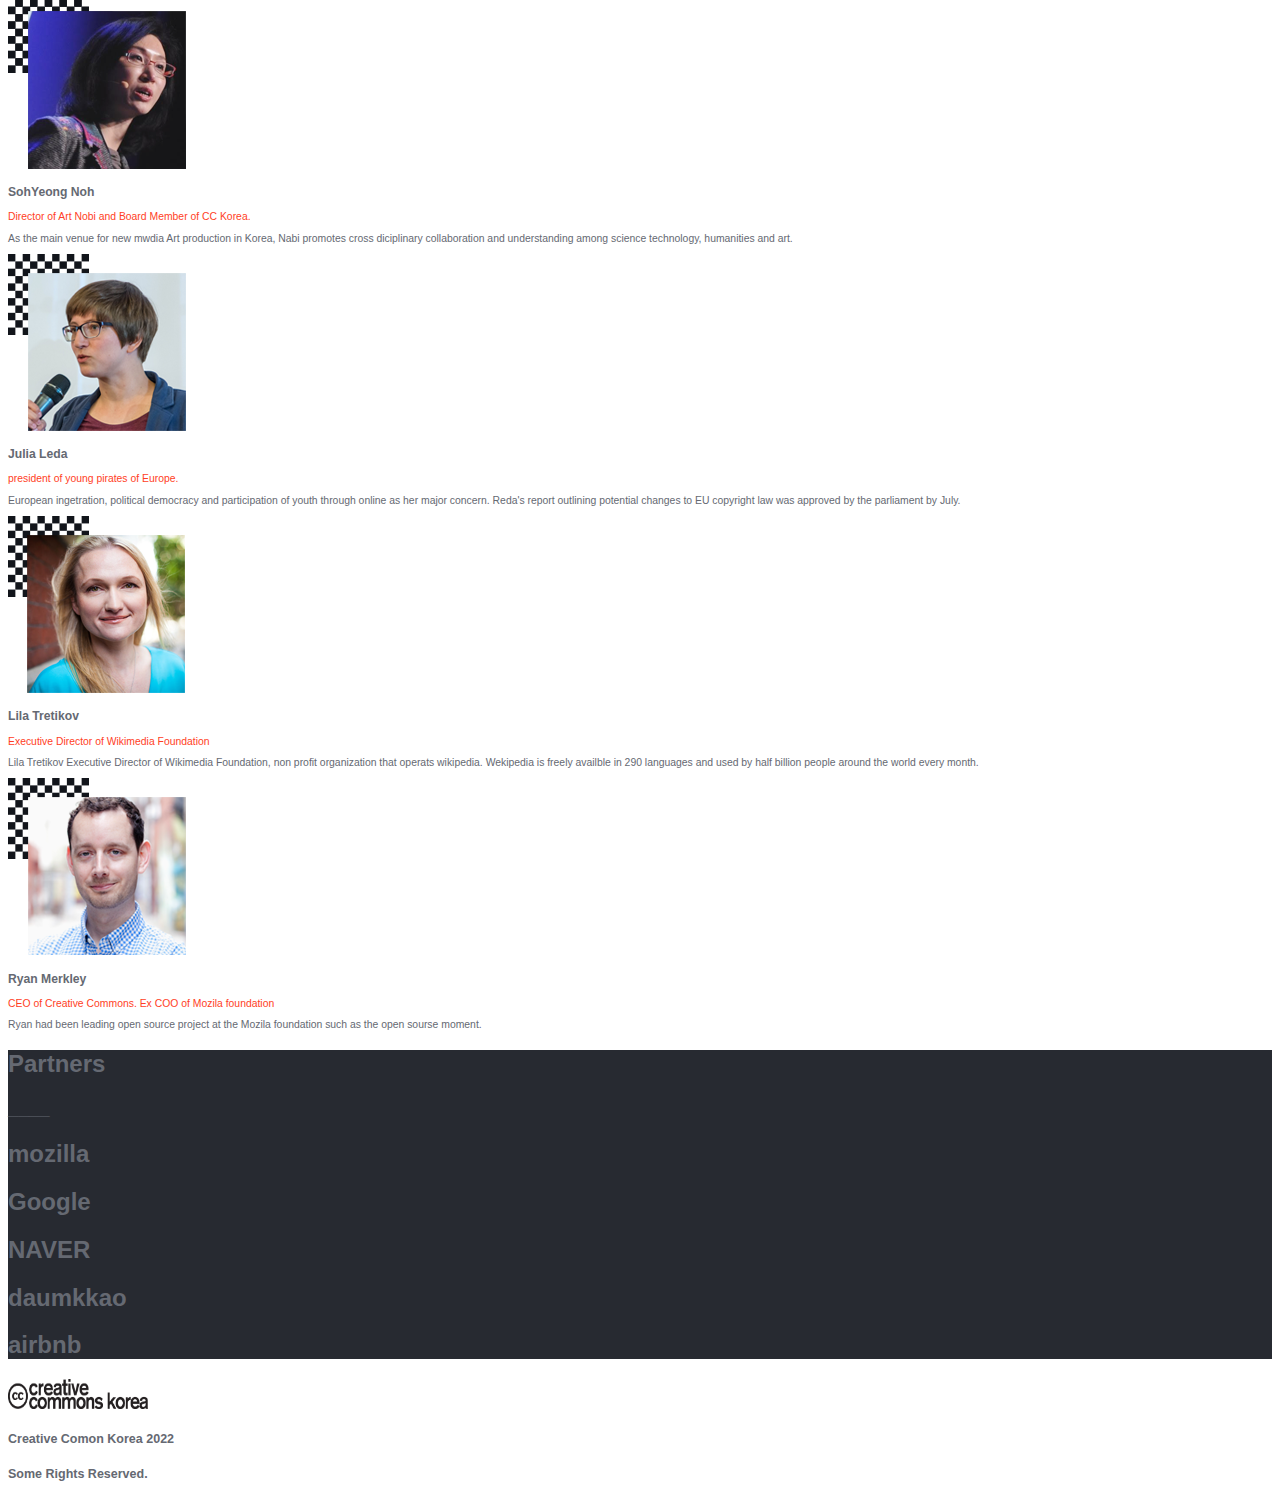
==== commit 80952fec: "Add desktop menu." ====
--- a/index.html
+++ b/index.html
@@ -24,10 +24,10 @@
                 <a href="./about.html"><li>Contact</li></a>
             </ul>
         </div>
-        <div class="desk-header-menu d-flex justify-content-between">
+        <div class="desk-header-menu justify-content-around">
             <a href=""><img class="header-logo" src="./image/headerLogo.png" alt="logo"></a>
-            <div class="desktop-menu">
-                <ul class="menu-desktop d-flex">
+            <div class="desktop-menu d-flex">
+                <ul class="menu-desktop d-flex gap-5 p-4">
                     <a href="./index.html"><li>Home</li></a>
                     <a href="./about.html"><li>About</li></a>
                     <a href="#main-program"><li>Program</li></a>
@@ -56,30 +56,30 @@
                 <h5>National Museum, Van Der Valk, Amsterdam, Netherlands</h5>
             </main>
         </div>
-        <div class="container-md pt-4 pb-5 gap-2" id="main-program">
+        <div class="pt-4 pb-5" id="main-program">
             <h3 class="text-white text-center">Main Program</h3>
-            <div class="d-flex justify-content-center justify-content-between" id="lecture">
+            <div class="main-pogram-content m-2 justify-content-center justify-content-between" id="lecture">
                 <a href=""><img class="" src="./image/lecture.png" alt="lecture logo"></a>
                     <h5 class=" program-info text-danger font-weight-bold w-25">lecture</h5>
                 <p class="program-details w-50 text-white m-0">Listen the speakers from various countries abouth the message of sharing and opening.</p>
             </div>
-            <div class="d-flex justify-content-center justify-content-between" id="cc-exhibition">
+            <div class="main-pogram-content m-2 justify-content-center justify-content-between" id="cc-exhibition">
                 <a href=""><img class="" src="./image/cc_exhibition.png" alt="cc-exhibition logo"></a>
                 <h5 class="program-info text-danger font-weight-bold w-25">CC Exhibition</h5>
                 <p class="program-details w-50 text-white m-0">Appreciate various creating applying CC liscence of artists, Organize from art center nabi.</p>
             </div>
-            <div class="d-flex justify-content-center justify-content-between" id="lecture">
+            <div class="main-pogram-content m-2 justify-content-center justify-content-between" id="forum">
                 <a href=""><img class="" src="./image/forum.png" alt="lecture logo"></a>
                     <h5 class=" program-info text-danger font-weight-bold w-25">Forum</h5>
                 <p class="program-details w-50 text-white m-0">Have the time to share your thoughts and opinions with experts for each topic.</p>
             </div>
-            <div class="d-flex justify-content-center justify-content-between" id="lecture">
+            <div class="main-pogram-content m-2 justify-content-center justify-content-between" id="workshop">
                 <a href=""><img class="" src="./image/workshop.png" alt="lecture logo"></a>
                     <h5 class=" program-info text-danger font-weight-bold w-25">Workshop</h5>
                 <p class="program-details w-50 text-white m-0">Try to create your own creations using open source rather than just watching.</p>
             </div>
-            <div class="d-flex justify-content-center justify-content-between" id="lecture">
-                <a href=""><img class="" src="./image/cc_Ignite.png" alt="lecture logo"></a>
+            <div class="main-pogram-content m-2 justify-content-center justify-content-between" id="cc-ignite">
+                <a href=""><img class="" src="./image/program_icon.png" alt="lecture logo"></a>
                     <h5 class=" program-info text-danger font-weight-bold w-25">CC Ignite</h5>
                 <p class="program-details w-50 text-white m-0">Get opportunities to network with CC afilited around the world, also after summit.</p>
             </div>
@@ -90,54 +90,63 @@
     <div class="speakers">
         <h2 class="text-dark pt-4 text-center" id="speakers">"Featured Speakers"</h2>
         <h3 class="text-danger text-center">____</h3>
-        <div class="d-flex justify-content-center justify-content-between p-4" id="speaker-1">
-            <img class="speaker" src="./image/speaker_01.png" alt="Speaker 1 photo">
-            <div class="speaker-info p-2">
-                <h3 class="text-dark">Yochai Benkelar</h3>
-                <p class="speaker-prof fst-italic">Berkman Professor of Enterpreneurial Leagal studies at Heverd School</p>
-                <p>Benkellar studies comon-based peer productio and published his seminal book. The wealth of Networks 2006.</p>
+        <div class="speaker-details">
+            <div class="d-flex justify-content-center justify-content-between p-4" id="speaker-1">
+                <img class="speaker" src="./image/speaker_01.png" alt="Speaker 1 photo">
+                <div class="speaker-info p-2">
+                    <h3 class="text-dark">Yochai Benkelar</h3>
+                    <p class="speaker-prof fst-italic">Berkman Professor of Enterpreneurial Leagal studies at Heverd School</p>
+                    <p>Benkellar studies comon-based peer productio and published his seminal book. The wealth of Networks 2006.</p>
+                </div>
+            </div>
+            <div class="d-flex justify-content-center justify-content-between p-4" id="speaker-2">
+                <img class="speaker" src="./image/speaker_02.png" alt="Speaker 1 photo">
+                <div class="speaker-info p-2">
+                    <h3 class="text-dark">Kilnam Chon</h3>
+                    <p class="speaker-prof fst-italic"></p>
+                    <p>Helped bring the internet to Asia and is an out standing advocate open air digital commons. In 2012 he was inducted to inaugral class of internet society.</p>
+                </div>
+            </div>
+            <div class="d-flex justify-content-center justify-content-between p-4" id="speaker-3">
+                <img class="speaker" src="./image/speaker_03.png" alt="Speaker 1 photo">
+                <div class="speaker-info p-2">
+                    <h3 class="text-dark">SohYeong Noh</h3>
+                    <p class="speaker-prof fst-italic">Director of Art Nobi and Board Member of CC Korea.</p>
+                    <p>As the main venue for new mwdia Art production in Korea, Nabi promotes cross diciplinary collaboration and understanding among science technology, humanities and art.</p>
+                </div>
+            </div>
+            <div class="dropdown">
+                <div class="d-flex justify-content-center justify-content-between p-4" id="speaker-4">
+                    <img class="speaker" src="./image/speaker_04.png" alt="Speaker 1 photo">
+                    <div class="speaker-info p-2">
+                        <h3 class="text-dark">Julia Leda</h3>
+                        <p class="speaker-prof fst-italic">president of young pirates of Europe.</p>
+                        <p>European ingetration, political democracy and participation of youth through online as her major concern. Reda's report outlining potential changes to EU copyright law was approved by the parliament by July.</p>
+                    </div>
+                </div>
+                <div class="d-flex justify-content-center justify-content-between p-4" id="speaker-5">
+                    <img class="speaker" src="./image/speaker_05.png" alt="Speaker 1 photo">
+                    <div class="speaker-info p-2">
+                        <h3 class="text-dark">Lila Tretikov</h3>
+                        <p class="speaker-prof fst-italic">Executive Director of Wikimedia Foundation</p>
+                        <p>Lila Tretikov Executive Director of Wikimedia Foundation, non profit organization that operats wikipedia. Wekipedia is freely availble in 290 languages and used by half billion people around the world every month.</p>
+                    </div>
+                </div>
+                <div class="d-flex justify-content-center justify-content-between p-4" id="speaker-6">
+                    <img class="speaker" src="./image/speaker_06.png" alt="Speaker 1 photo">
+                    <div class="speaker-info p-2">
+                        <h3 class="text-dark">Ryan Merkley</h3>
+                        <p class="speaker-prof fst-italic">CEO of Creative Commons. Ex COO of Mozila foundation</p>
+                        <p>Ryan had been leading open source project at the Mozila foundation such as the open sourse moment.</p>
+                    </div>
+                </div> 
             </div>
         </div>
-        <div class="d-flex justify-content-center justify-content-between p-4" id="speaker-1">
-            <img class="speaker" src="./image/speaker_02.png" alt="Speaker 1 photo">
-            <div class="speaker-info p-2">
-                <h3 class="text-dark">Kilnam Chon</h3>
-                <p class="speaker-prof fst-italic"></p>
-                <p>Helped bring the internet to Asia and is an out standing advocate open air digital commons. In 2012 he was inducted to inaugral class of internet society.</p>
+        <div class="dropdown-arrow-div">
+            <div class="dropdown-arrow d-flex justify-content-center border p-4">
+                <img src="./image/down_arrow.png" alt="">
             </div>
-        </div>
-        <div class="d-flex justify-content-center justify-content-between p-4" id="speaker-1">
-            <img class="speaker" src="./image/speaker_03.png" alt="Speaker 1 photo">
-            <div class="speaker-info p-2">
-                <h3 class="text-dark">SohYeong Noh</h3>
-                <p class="speaker-prof fst-italic">Director of Art Nobi and Board Member of CC Korea.</p>
-                <p>As the main venue for new mwdia Art production in Korea, Nabi promotes cross diciplinary collaboration and understanding among science technology, humanities and art.</p>
-            </div>
-        </div>
-        <div class="d-flex justify-content-center justify-content-between p-4" id="speaker-1">
-            <img class="speaker" src="./image/speaker_04.png" alt="Speaker 1 photo">
-            <div class="speaker-info p-2">
-                <h3 class="text-dark">Julia Leda</h3>
-                <p class="speaker-prof fst-italic">president of young pirates of Europe.</p>
-                <p>European ingetration, political democracy and participation of youth through online as her major concern. Reda's report outlining potential changes to EU copyright law was approved by the parliament by July.</p>
-            </div>
-        </div>
-        <div class="d-flex justify-content-center justify-content-between p-4" id="speaker-1">
-            <img class="speaker" src="./image/speaker_05.png" alt="Speaker 1 photo">
-            <div class="speaker-info p-2">
-                <h3 class="text-dark">Lila Tretikov</h3>
-                <p class="speaker-prof fst-italic">Executive Director of Wikimedia Foundation</p>
-                <p>Lila Tretikov Executive Director of Wikimedia Foundation, non profit organization that operats wikipedia. Wekipedia is freely availble in 290 languages and used by half billion people around the world every month.</p>
-            </div>
-        </div>
-        <div class="d-flex justify-content-center justify-content-between p-4" id="speaker-1">
-            <img class="speaker" src="./image/speaker_06.png" alt="Speaker 1 photo">
-            <div class="speaker-info p-2">
-                <h3 class="text-dark">Ryan Merkley</h3>
-                <p class="speaker-prof fst-italic">CEO of Creative Commons. Ex COO of Mozila foundation</p>
-                <p>Ryan had been leading open source project at the Mozila foundation such as the open sourse moment.</p>
-            </div>
-        </div>
+        </div>                  
     </div>
     <div class="partner" id="partner">
         <h2 class="partners_heading text-center text-white pt-4">Partners</h2>
@@ -150,7 +159,7 @@
             <h2 class="">airbnb</h2>
         </div>
     </div>
-    <footer class="footer d-flex justify-content-between p-4">
+    <footer class="footer d-flex justify-content-around p-4">
         <img class="footer-logo" src="./image/footer-logo.png" alt="logo">
         <div class="rights">
             <h5>Creative Comon Korea 2022</h5>
--- a/style.css
+++ b/style.css
@@ -26,18 +26,14 @@
 #bar1,
 #bar2,
 #bar3{
-    /* position: relative; */
-    /* position: fixed; */
     background-color: #656972;
     width: 36px;
     height: 5px;
     cursor: pointer;
-    /* z-index: 1; */
 }
 .bar1-clicked {
     transform: rotate(45deg) translate(13px, 12px);
-    border: 3px solid #ff3e25;
-    /* position: fixed; */
+    border: 3px solid white;
     z-index: 1;
 }
 .bar2-clicked{
@@ -47,8 +43,7 @@
 
 .bar3-clicked{
     transform: rotate(-45deg);
-    border: 3px solid #ff3e25;
-    /* position: fixed; */
+    border: 3px solid white;
     z-index: 1;
 }
 
@@ -66,20 +61,27 @@
 }
 .main p{
     background-color: #faf8f8;
-    /* z-index: 1; */
-    /* backdrop-filter: blur(100px); */
 }
 
 #main-program{
     background-color: rgb(39, 42, 50);
     background-image: url('./image/main_pograme_background_pattern.png');
+    /* display: flex; */
+    flex-direction: column;
+}
+
+.main-pogram-content{
     display: flex;
-    flex-direction: column;
-    /* vertical-align: middle; */
+    margin-left: 10px;
+    margin-right: 10px;
 }
 
 #lecture,
-#cc-exhibition{
+#cc-exhibition,
+#forum,
+#workshop,
+#cc-ignite
+{
     background-color: rgba(200, 200, 200, 0.1);
     align-items: center;
 
@@ -139,6 +141,7 @@
     display: block;
     position: fixed;
     height: 100vh;
+    overflow-y: hidden;
     opacity: .95;
 }
 
@@ -158,14 +161,34 @@
     height: 30px;
 }
 
+.desk-header-menu{
+    display: none;
+}
+
 .desktop-menu a{
     text-decoration: none;
     list-style-type: none;
 }
 .menu-desktop{
-    /* float: right; */
     flex-flow: wrap;
-    /* display: none; */
+}
+
+.menu-desktop > a >li{
+    font-size: .75rem;
+    padding: 5px;
+    border: 4px solid white;
+    /* color: #ff3e25; */
+}
+
+
+.menu-desktop > a >li:visited{
+    color: #ff3e25;
+}
+
+
+.menu-desktop > a >li:hover{
+    border: 4px solid #ec5242;
+    /* color: #ff3e25; */
 }
 
 .desktop-menu{
@@ -177,8 +200,28 @@
     background-color: white;
 }
 
+.dropdown{
+    display: none;
+}
+
+.dropdown-dispaly{
+    display: block;
+}
+
+.dropdown-arrow{
+    margin: 10px; 
+    /* display: none;  */
+}
+
+.dropdown-arrow-reverse{
+    transform: rotateZ(180deg);
+}
 
 @media screen and (min-width: 768px) {
+
+    .desk-header-menu{
+        display: flex;
+    }
 
     .header{
         display: none;
@@ -191,15 +234,27 @@
     .desktop-menu{
         display: block;
     }
-}
-
-
-
-
-
-
-
-
-
-
-
+    .dropdown{
+        display: block;
+    }
+    .dropdown-arrow-div{
+        display: none;
+    }
+    #main-program{
+        margin: 0 0 0 0;
+        /* display: flex; */
+    }
+
+    
+}
+
+
+
+
+
+
+
+
+
+
+
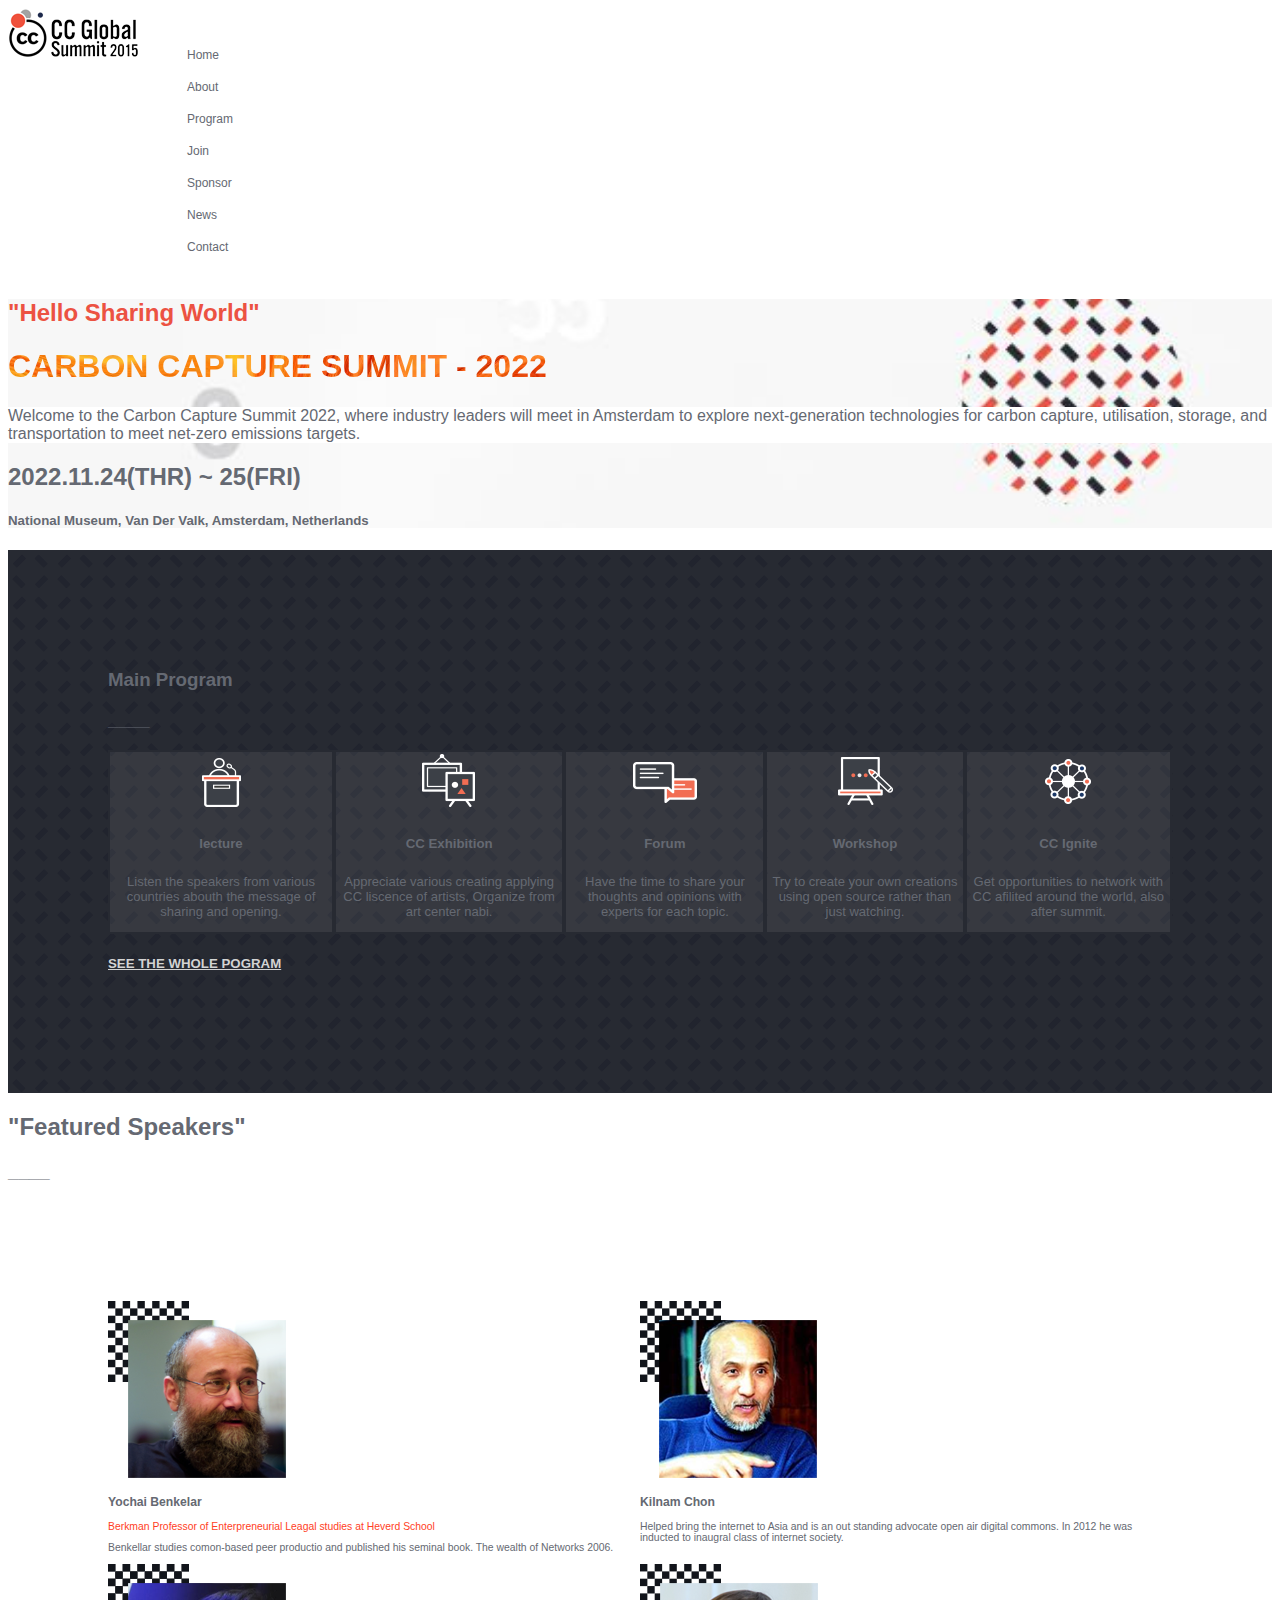
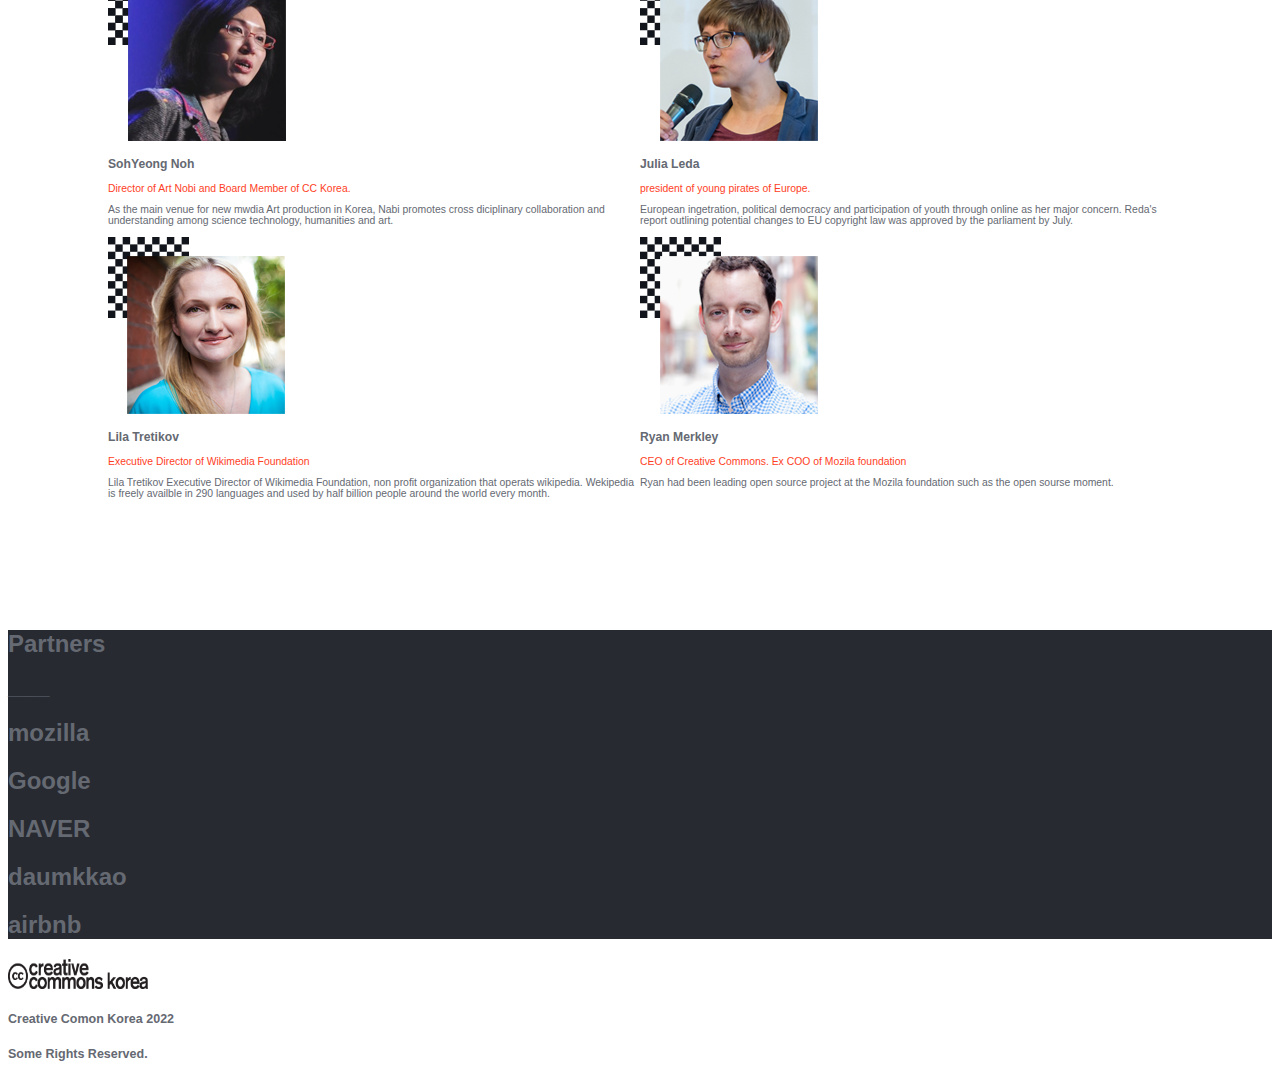
==== commit 5077eb31: "Allign main pogram." ====
--- a/index.html
+++ b/index.html
@@ -25,7 +25,7 @@
             </ul>
         </div>
         <div class="desk-header-menu justify-content-around">
-            <a href=""><img class="header-logo" src="./image/headerLogo.png" alt="logo"></a>
+            <a href="./index.html"><img class="header-logo" src="./image/headerLogo.png" alt="logo"></a>
             <div class="desktop-menu d-flex">
                 <ul class="menu-desktop d-flex gap-5 p-4">
                     <a href="./index.html"><li>Home</li></a>
@@ -56,34 +56,40 @@
                 <h5>National Museum, Van Der Valk, Amsterdam, Netherlands</h5>
             </main>
         </div>
-        <div class="pt-4 pb-5" id="main-program">
-            <h3 class="text-white text-center">Main Program</h3>
-            <div class="main-pogram-content m-2 justify-content-center justify-content-between" id="lecture">
-                <a href=""><img class="" src="./image/lecture.png" alt="lecture logo"></a>
-                    <h5 class=" program-info text-danger font-weight-bold w-25">lecture</h5>
-                <p class="program-details w-50 text-white m-0">Listen the speakers from various countries abouth the message of sharing and opening.</p>
+        <div class="" id="main-program">
+            <h3 class="text-white text-center pt-4">Main Program</h3>
+            <h3 class="text-danger text-center">____</h3>
+            <div class="mpcontents">
+                <div class="main-pogram-content justify-content-between" id="lecture">
+                    <a href=""><img class="" src="./image/lecture.png" alt="lecture logo"></a>
+                        <h5 class=" program-info text-danger font-weight-bold w-25">lecture</h5>
+                    <p class="program-details w-50 text-white m-0">Listen the speakers from various countries abouth the message of sharing and opening.</p>
+                </div>
+                <div class="main-pogram-content  justify-content-between" id="cc-exhibition">
+                    <a href=""><img class="" src="./image/cc_exhibition.png" alt="cc-exhibition logo"></a>
+                    <h5 class="program-info text-danger font-weight-bold w-25">CC Exhibition</h5>
+                    <p class="program-details w-50 text-white m-0">Appreciate various creating applying CC liscence of artists, Organize from art center nabi.</p>
+                </div>
+                <div class="main-pogram-content  justify-content-between" id="forum">
+                    <a href=""><img class="" src="./image/forum.png" alt="lecture logo"></a>
+                        <h5 class=" program-info text-danger font-weight-bold w-25">Forum</h5>
+                    <p class="program-details w-50 text-white m-0">Have the time to share your thoughts and opinions with experts for each topic.</p>
+                </div>
+                <div class="main-pogram-content  justify-content-between" id="workshop">
+                    <a href=""><img class="" src="./image/workshop.png" alt="lecture logo"></a>
+                        <h5 class=" program-info text-danger font-weight-bold w-25">Workshop</h5>
+                    <p class="program-details w-50 text-white m-0">Try to create your own creations using open source rather than just watching.</p>
+                </div>
+                <div class="main-pogram-content justify-content-between" id="cc-ignite">
+                    <a href=""><img class="" src="./image/program_icon.png" alt="lecture logo"></a>
+                        <h5 class=" program-info text-danger font-weight-bold w-25">CC Ignite</h5>
+                    <p class="program-details w-50 text-white m-0">Get opportunities to network with CC afilited around the world, also after summit.</p>
+                </div>
             </div>
-            <div class="main-pogram-content m-2 justify-content-center justify-content-between" id="cc-exhibition">
-                <a href=""><img class="" src="./image/cc_exhibition.png" alt="cc-exhibition logo"></a>
-                <h5 class="program-info text-danger font-weight-bold w-25">CC Exhibition</h5>
-                <p class="program-details w-50 text-white m-0">Appreciate various creating applying CC liscence of artists, Organize from art center nabi.</p>
+            <a href="" id="see-the-pogram"><h5 class="see-the-pogram text-white text-center pt-4 fs-6" id="">SEE THE WHOLE POGRAM</h5></a>
+            <div class="text-center pb-4" id="join-div">
+                <button id="join" class="join">Join CC Summit 2022</button>
             </div>
-            <div class="main-pogram-content m-2 justify-content-center justify-content-between" id="forum">
-                <a href=""><img class="" src="./image/forum.png" alt="lecture logo"></a>
-                    <h5 class=" program-info text-danger font-weight-bold w-25">Forum</h5>
-                <p class="program-details w-50 text-white m-0">Have the time to share your thoughts and opinions with experts for each topic.</p>
-            </div>
-            <div class="main-pogram-content m-2 justify-content-center justify-content-between" id="workshop">
-                <a href=""><img class="" src="./image/workshop.png" alt="lecture logo"></a>
-                    <h5 class=" program-info text-danger font-weight-bold w-25">Workshop</h5>
-                <p class="program-details w-50 text-white m-0">Try to create your own creations using open source rather than just watching.</p>
-            </div>
-            <div class="main-pogram-content m-2 justify-content-center justify-content-between" id="cc-ignite">
-                <a href=""><img class="" src="./image/program_icon.png" alt="lecture logo"></a>
-                    <h5 class=" program-info text-danger font-weight-bold w-25">CC Ignite</h5>
-                <p class="program-details w-50 text-white m-0">Get opportunities to network with CC afilited around the world, also after summit.</p>
-            </div>
-            <button id="join" class="join">Join CC Summit 2022</button>
         </div>
     </div>
 
@@ -92,7 +98,7 @@
         <h3 class="text-danger text-center">____</h3>
         <div class="speaker-details">
             <div class="d-flex justify-content-center justify-content-between p-4" id="speaker-1">
-                <img class="speaker" src="./image/speaker_01.png" alt="Speaker 1 photo">
+                <a href=""><img class="speaker" src="./image/speaker_01.png" alt="Speaker 1 photo"></a>
                 <div class="speaker-info p-2">
                     <h3 class="text-dark">Yochai Benkelar</h3>
                     <p class="speaker-prof fst-italic">Berkman Professor of Enterpreneurial Leagal studies at Heverd School</p>
@@ -100,7 +106,7 @@
                 </div>
             </div>
             <div class="d-flex justify-content-center justify-content-between p-4" id="speaker-2">
-                <img class="speaker" src="./image/speaker_02.png" alt="Speaker 1 photo">
+                <a href=""><img class="speaker" src="./image/speaker_02.png" alt="Speaker 1 photo"></a>
                 <div class="speaker-info p-2">
                     <h3 class="text-dark">Kilnam Chon</h3>
                     <p class="speaker-prof fst-italic"></p>
@@ -108,32 +114,36 @@
                 </div>
             </div>
             <div class="d-flex justify-content-center justify-content-between p-4" id="speaker-3">
-                <img class="speaker" src="./image/speaker_03.png" alt="Speaker 1 photo">
+                <a href=""><img class="speaker" src="./image/speaker_03.png" alt="Speaker 1 photo"></a>
                 <div class="speaker-info p-2">
                     <h3 class="text-dark">SohYeong Noh</h3>
                     <p class="speaker-prof fst-italic">Director of Art Nobi and Board Member of CC Korea.</p>
                     <p>As the main venue for new mwdia Art production in Korea, Nabi promotes cross diciplinary collaboration and understanding among science technology, humanities and art.</p>
                 </div>
             </div>
-            <div class="dropdown">
-                <div class="d-flex justify-content-center justify-content-between p-4" id="speaker-4">
-                    <img class="speaker" src="./image/speaker_04.png" alt="Speaker 1 photo">
+            <div class="speaker-4">
+                <div class="d-flex justify-content-center justify-content-between p-4">
+                    <a href=""><img class="speaker" src="./image/speaker_04.png" alt="Speaker 1 photo"></a>
                     <div class="speaker-info p-2">
                         <h3 class="text-dark">Julia Leda</h3>
                         <p class="speaker-prof fst-italic">president of young pirates of Europe.</p>
                         <p>European ingetration, political democracy and participation of youth through online as her major concern. Reda's report outlining potential changes to EU copyright law was approved by the parliament by July.</p>
                     </div>
                 </div>
-                <div class="d-flex justify-content-center justify-content-between p-4" id="speaker-5">
-                    <img class="speaker" src="./image/speaker_05.png" alt="Speaker 1 photo">
+            </div>
+            <div class="speaker-5">
+                <div class="d-flex justify-content-center justify-content-between p-4">
+                    <a href=""><img class="speaker" src="./image/speaker_05.png" alt="Speaker 1 photo"></a>
                     <div class="speaker-info p-2">
                         <h3 class="text-dark">Lila Tretikov</h3>
                         <p class="speaker-prof fst-italic">Executive Director of Wikimedia Foundation</p>
                         <p>Lila Tretikov Executive Director of Wikimedia Foundation, non profit organization that operats wikipedia. Wekipedia is freely availble in 290 languages and used by half billion people around the world every month.</p>
                     </div>
                 </div>
-                <div class="d-flex justify-content-center justify-content-between p-4" id="speaker-6">
-                    <img class="speaker" src="./image/speaker_06.png" alt="Speaker 1 photo">
+            </div>
+            <div class="speaker-6">
+                <div class="d-flex justify-content-center justify-content-between p-4" >
+                    <a href=""><img class="speaker" src="./image/speaker_06.png" alt="Speaker 1 photo"></a>
                     <div class="speaker-info p-2">
                         <h3 class="text-dark">Ryan Merkley</h3>
                         <p class="speaker-prof fst-italic">CEO of Creative Commons. Ex COO of Mozila foundation</p>
--- a/style.css
+++ b/style.css
@@ -71,6 +71,7 @@
 }
 
 .main-pogram-content{
+    margin: 8px;
     display: flex;
     margin-left: 10px;
     margin-right: 10px;
@@ -94,6 +95,21 @@
 
 .program-details{
     font-size: 13px;
+}
+
+
+.see-the-pogram{
+    display: none;
+    color: #d3d3d3;
+}
+
+#see-the-pogram{
+    /* display: none; */
+    text-decoration-color: #d3d3d3;
+}
+
+#join-div{
+    
 }
 
 .join{
@@ -200,13 +216,16 @@
     background-color: white;
 }
 
-.dropdown{
+.speaker-6, .speaker-5, .speaker-4{
     display: none;
 }
 
 .dropdown-dispaly{
     display: block;
 }
+
+
+
 
 .dropdown-arrow{
     margin: 10px; 
@@ -244,17 +263,59 @@
         margin: 0 0 0 0;
         /* display: flex; */
     }
-
-    
-}
-
-
-
-
-
-
-
-
-
-
-
+    .speaker-details,
+    .dropdown{
+    display: grid;
+    grid-template-columns: auto auto;
+    }
+
+    .speaker-6, .speaker-5, .speaker-4{
+        display: block;
+    }
+
+    .speaker-details{
+        padding: 100px;
+    }
+    .main >p{
+        background-color: white;
+    }
+
+    #join-div{
+        display: none;
+    }
+
+    .mpcontents{
+        display: flex;
+    }
+
+    #main-program{
+        padding: 100px;
+    }
+
+    .main-pogram-content{
+        margin: 0;
+        display: block;
+        text-align: -webkit-center;
+        border: 2px solid rgb(39, 42, 50);
+    }
+
+    .main-pogram-content:hover{
+        border: 2px solid white;
+    }
+
+    .see-the-pogram{
+        display: block;
+    }
+
+}
+
+
+
+
+
+
+
+
+
+
+
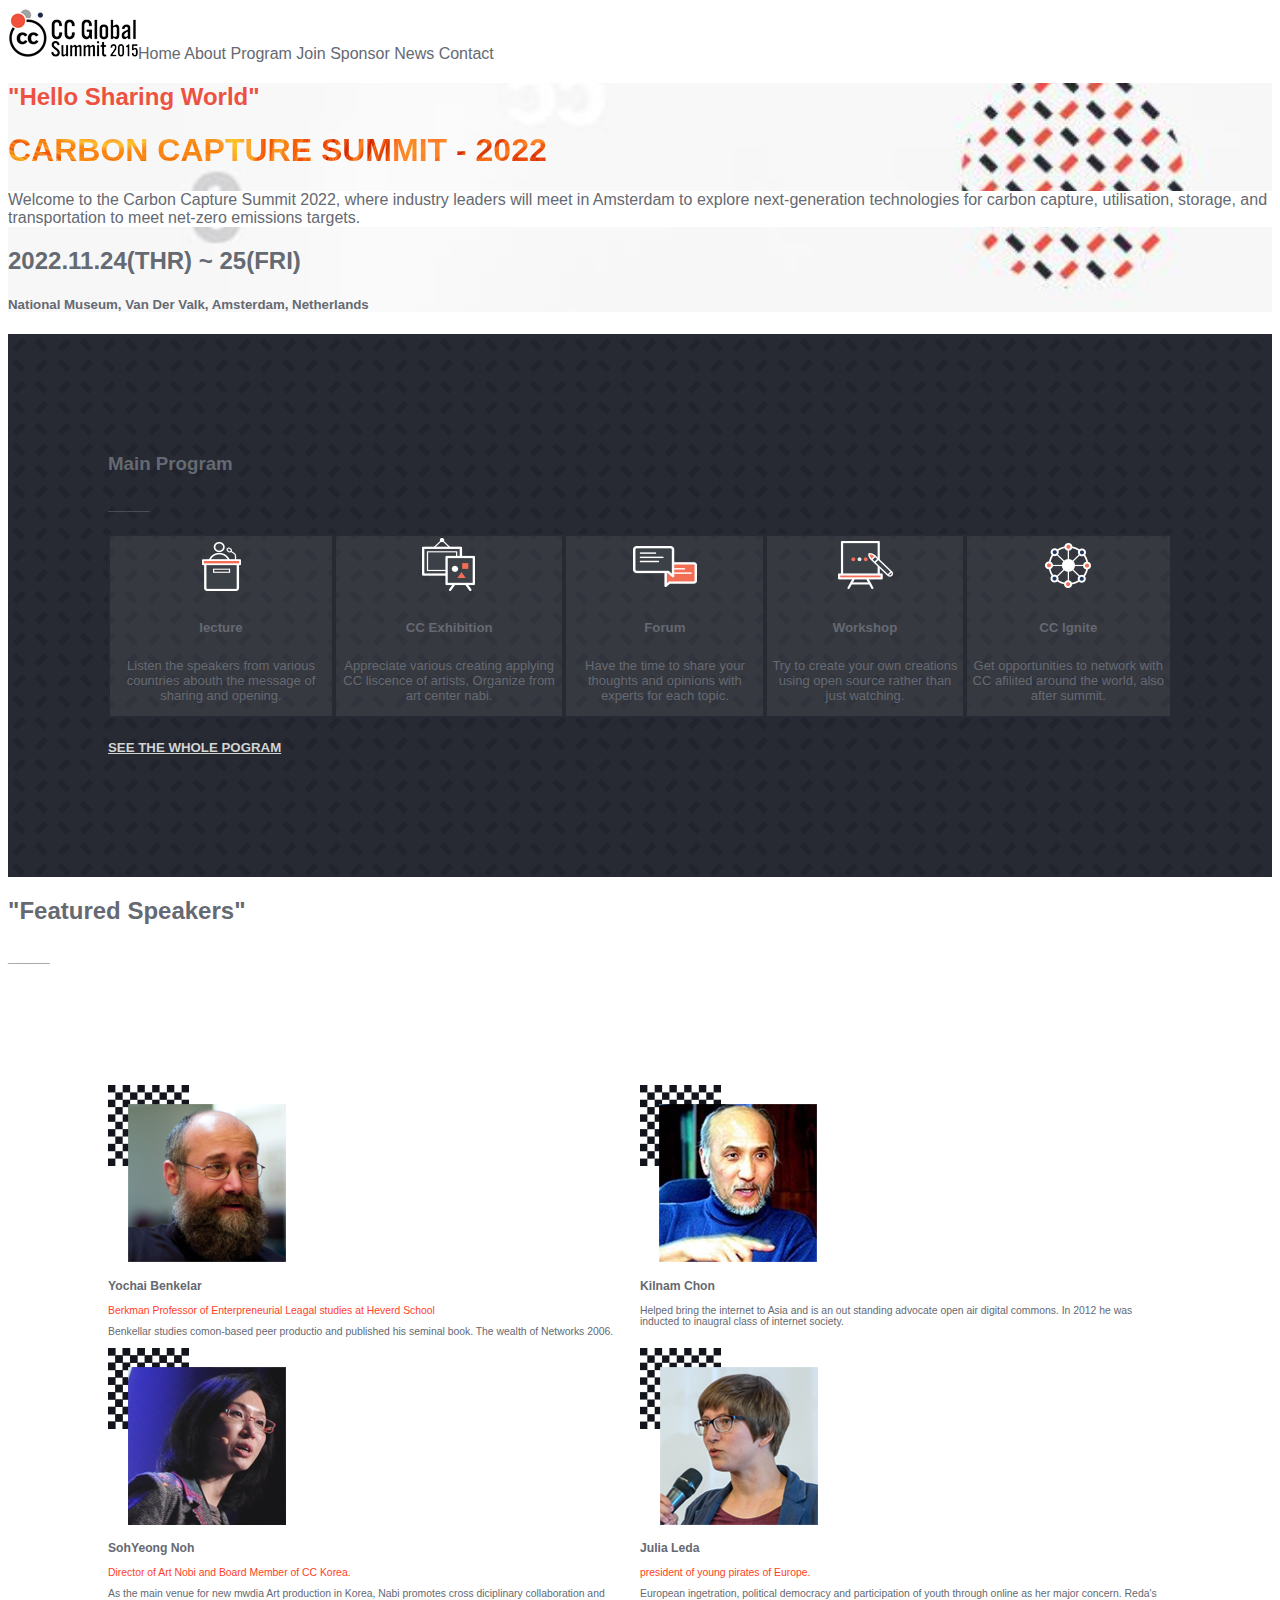
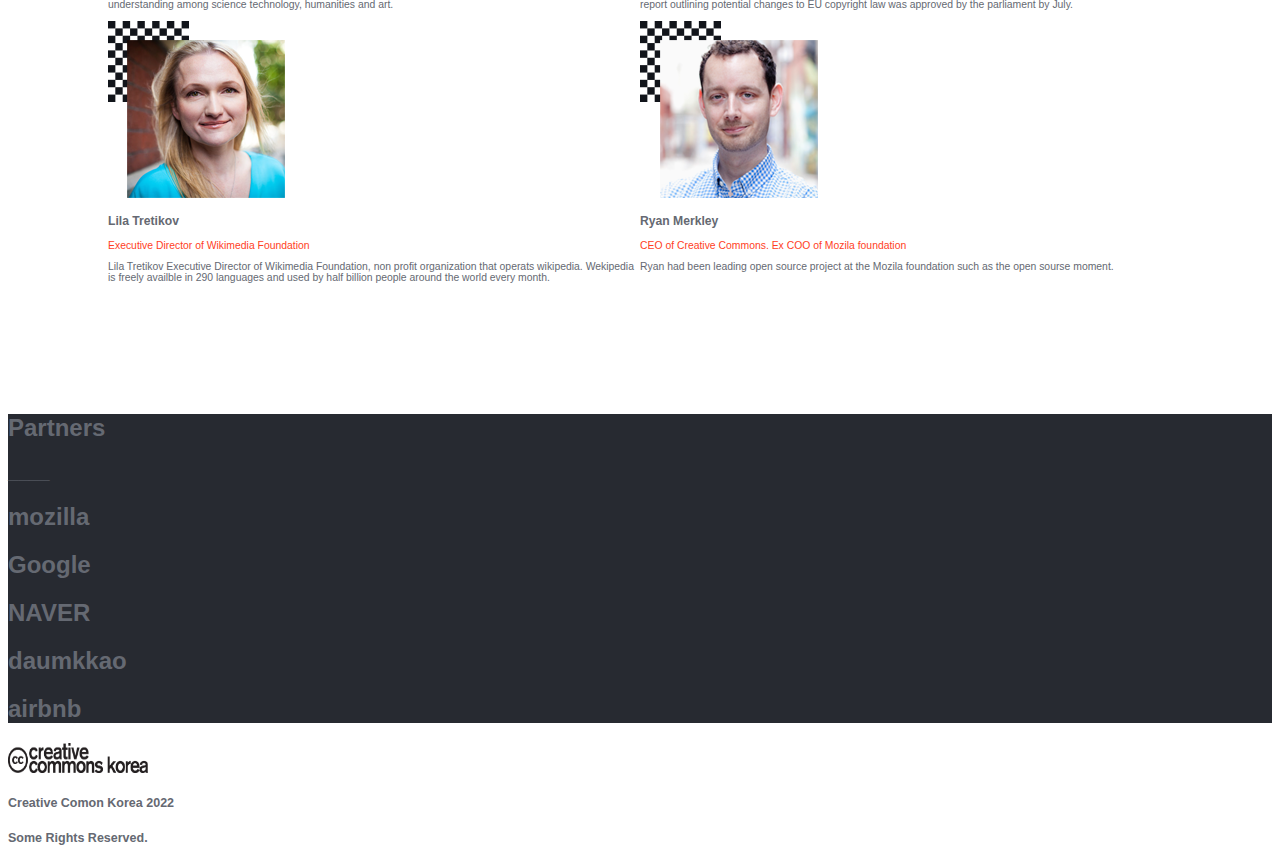
==== commit 530a61eb: "Remove linters error." ====
--- a/index.html
+++ b/index.html
@@ -14,28 +14,28 @@
 <body>
     <div class="header-page">
         <div class="mobile-menu container-fluid pt-5 gap-5 bg-dark">
-            <ul class="menu container-fluid gap-1 fs-1 p-5">
-                <a href="./index.html"><li>Home</li></a>
-                <a href="./about.html"><li>About</li></a>
-                <a href="#main-program"><li>Program</li></a>
-                <a href="#main-program"><li>Join</li></a>
-                <a href="#partner"><li>Sponsor</li></a>
-                <a href=""><li>News</li></a>
-                <a href="./about.html"><li>Contact</li></a>
+            <ul class="menu gap-1 fs-5 p-5">
+                <li><a href="./index.html">Home</a></li>
+                <li><a href="./about.html">About</a></li>
+                <li><a href="#main-program">Program</a></li>
+                <li><a href="#main-program">Join</a></li>
+                <li><a href="#partner">Sponsor</a></li>
+                <li><a href="">News</a></li>
+                <li><a href="./about.html">Contact</a></li>
             </ul>
         </div>
         <div class="desk-header-menu justify-content-around">
             <a href="./index.html"><img class="header-logo" src="./image/headerLogo.png" alt="logo"></a>
             <div class="desktop-menu d-flex">
-                <ul class="menu-desktop d-flex gap-5 p-4">
-                    <a href="./index.html"><li>Home</li></a>
-                    <a href="./about.html"><li>About</li></a>
-                    <a href="#main-program"><li>Program</li></a>
-                    <a href="#main-program"><li>Join</li></a>
-                    <a href="#partner"><li>Sponsor</li></a>
-                    <a href=""><li>News</li></a>
-                    <a href="./about.html"><li>Contact</li></a>
-                </ul>
+                <div class="menu-desktop d-flex gap-5 p-4">
+                    <a href="./index.html">Home</a>
+                    <a href="./about.html">About</a>
+                    <a href="#main-program">Program</a>
+                    <a href="#main-program">Join</a>
+                    <a href="#partner">Sponsor</a>
+                    <a href="">News</a>
+                    <a href="./about.html">Contact</a>
+                </div>
             </div>
         </div>
         <div class="top container-fluid pt-4 p-4">
@@ -86,9 +86,9 @@
                     <p class="program-details w-50 text-white m-0">Get opportunities to network with CC afilited around the world, also after summit.</p>
                 </div>
             </div>
-            <a href="" id="see-the-pogram"><h5 class="see-the-pogram text-white text-center pt-4 fs-6" id="">SEE THE WHOLE POGRAM</h5></a>
+            <a href="" id="see-the-pogram"><h5 class="see-the-pogram text-white text-center pt-4 fs-6">SEE THE WHOLE POGRAM</h5></a>
             <div class="text-center pb-4" id="join-div">
-                <button id="join" class="join">Join CC Summit 2022</button>
+                <button id="join" class="join" type="button">Join CC Summit 2022</button>
             </div>
         </div>
     </div>
--- a/style.css
+++ b/style.css
@@ -1,321 +1,308 @@
 * {
-    font-family: 'Lato', sans-serif;
-    color: #656972;
-}
-.top{
-    background-color: #d3d3d3;
-    background-image: url('./image/background.jpeg');
-    height: 100%; 
-    background-position: center center;
-    background-repeat: no-repeat;
-    background-size: cover;
-    gap: 10px;
-}
-
-.header{
-    display: inline-flex;
-    flex-direction: column;
-    gap: 4px;
-    /* z-index: 1; */
-}
-
-.header-page{
-
+  font-family: 'Lato', sans-serif;
+  color: #656972;
+}
+
+.top {
+  background-color: #d3d3d3;
+  background-image: url('./image/background.jpeg');
+  height: 100%;
+  background-position: center center;
+  background-repeat: no-repeat;
+  background-size: cover;
+  gap: 10px;
+}
+
+.header {
+  display: inline-flex;
+  flex-direction: column;
+  gap: 4px;
 }
 
 #bar1,
 #bar2,
-#bar3{
-    background-color: #656972;
-    width: 36px;
-    height: 5px;
-    cursor: pointer;
-}
+#bar3 {
+  background-color: #656972;
+  width: 36px;
+  height: 5px;
+  cursor: pointer;
+}
+
 .bar1-clicked {
-    transform: rotate(45deg) translate(13px, 12px);
-    border: 3px solid white;
-    z-index: 1;
-}
-.bar2-clicked{
-    opacity: 0;
-    
-}
-
-.bar3-clicked{
-    transform: rotate(-45deg);
-    border: 3px solid white;
-    z-index: 1;
-}
-
-.main-content h2{
-    color: #ec5242;
-}
-
-.main-content h1{
-    background-image: url('./image/word_background.jpeg');
-    background-clip: text;
-    -webkit-background-clip: text;
-    color: transparent;
-    font-weight: 900;
-    font-size: 32px;
-}
-.main p{
-    background-color: #faf8f8;
-}
-
-#main-program{
-    background-color: rgb(39, 42, 50);
-    background-image: url('./image/main_pograme_background_pattern.png');
-    /* display: flex; */
-    flex-direction: column;
-}
-
-.main-pogram-content{
-    margin: 8px;
-    display: flex;
-    margin-left: 10px;
-    margin-right: 10px;
+  transform: rotate(45deg) translate(13px, 12px);
+  border: 3px solid white;
+  z-index: 1;
+}
+
+.bar2-clicked {
+  opacity: 0;
+}
+
+.bar3-clicked {
+  transform: rotate(-45deg);
+  border: 3px solid white;
+  z-index: 1;
+}
+
+.main-content h2 {
+  color: #ec5242;
+}
+
+.main-content h1 {
+  background-image: url('./image/word_background.jpeg');
+  -webkit-background-clip: text;
+  color: transparent;
+  font-weight: 900;
+  font-size: 32px;
+}
+
+.main p {
+  background-color: #faf8f8;
+}
+
+#main-program {
+  background-color: rgb(39, 42, 50);
+  background-image: url('./image/main_pograme_background_pattern.png');
+
+  /* display: flex; */
+  flex-direction: column;
+}
+
+.main-pogram-content {
+  margin: 8px;
+  display: flex;
+  margin-left: 10px;
+  margin-right: 10px;
 }
 
 #lecture,
 #cc-exhibition,
 #forum,
 #workshop,
-#cc-ignite
-{
-    background-color: rgba(200, 200, 200, 0.1);
-    align-items: center;
-
-}
-
-
-.program-info{
-    text-align: center;
-}
-
-.program-details{
-    font-size: 13px;
-}
-
-
-.see-the-pogram{
+#cc-ignite {
+  background-color: rgba(200, 200, 200, 0.1);
+  align-items: center;
+}
+
+.program-info {
+  text-align: center;
+}
+
+.program-details {
+  font-size: 13px;
+}
+
+.see-the-pogram {
+  display: none;
+  color: #d3d3d3;
+}
+
+#see-the-pogram {
+  /* display: none; */
+  text-decoration-color: #d3d3d3;
+}
+
+.join {
+  width: 60%;
+  align-self: center;
+  height: 50px;
+  text-align: center;
+  background-color: #ff3e25;
+  text-decoration: none;
+  color: white;
+  border: 0;
+  margin-top: 30px;
+}
+
+.speaker-info {
+  font-size: 0.65em;
+}
+
+.speaker-prof {
+  color: #ff3e25;
+}
+
+.partner {
+  background-color: #272a31;
+}
+
+.footer {
+  font-size: 10px;
+  align-items: center;
+}
+
+.rights h5 {
+  font-size: 1.25em;
+}
+
+.contact > h5 {
+  font-size: 0.85em;
+}
+
+.mobile-menu {
+  display: none;
+}
+
+.mobile-menu-trans {
+  padding-left: 20px;
+  display: block;
+  position: fixed;
+  height: 100vh;
+  overflow-y: hidden;
+  opacity: 0.95;
+}
+
+.menu li {
+  text-decoration: none;
+  list-style-type: none;
+}
+
+.menu a {
+  text-decoration: none;
+  color: #ec5242;
+}
+
+.header-logo {
+  display: none;
+}
+
+.footer-logo {
+  width: 140px;
+  height: 30px;
+}
+
+.desktop-menu a {
+  text-decoration: none;
+  list-style-type: none;
+  color: #656972;
+}
+
+.menu-desktop {
+  flex-flow: wrap;
+}
+
+.menu-desktop > a > li {
+  font-size: 0.75rem;
+  padding: 5px;
+  border: 4px solid white;
+}
+
+.menu-desktop > a > li:visited {
+  color: #ff3e25;
+}
+
+.menu-desktop > a > li:hover {
+  border: 4px solid #ec5242;
+}
+
+.desktop-menu {
+  display: none;
+}
+
+.desk-header-menu {
+  display: none;
+  align-items: baseline;
+  background-color: white;
+}
+
+.speaker-6,
+.speaker-5,
+.speaker-4 {
+  display: none;
+}
+
+.dropdown-dispaly {
+  display: block;
+}
+
+.dropdown-arrow {
+  margin: 10px;
+}
+
+.dropdown-arrow-reverse {
+  transform: rotateZ(180deg);
+}
+
+#logo-aboutme {
+  width: 100%;
+}
+
+@media screen and (min-width: 768px) {
+  .desk-header-menu {
+    display: flex;
+  }
+
+  .header {
     display: none;
-    color: #d3d3d3;
-}
-
-#see-the-pogram{
-    /* display: none; */
-    text-decoration-color: #d3d3d3;
-}
-
-#join-div{
-    
-}
-
-.join{
-    width: 60%;
-    align-self: center;
-    height: 50px;
-    text-align: center;
-    background-color: #ff3e25;
-    text-decoration: none;
-    color: white;
-    border: 0;
-    margin-top: 30px;
-}
-
-.speaker-info{
-    font-size: .65em;
-}
-.speaker-prof{
-    color: #ff3e25;
-}
-
-.partner{
-    background-color: #272a31;
-}
-
-.footer{
-    font-size: 10px;
-    align-items: center;
-}
-
-.rights h5{
-    font-size: 1.25em;
-}
-
-.contact > h5{
-    font-size: .85em;
-}
-
-.mobile-menu{
+  }
+
+  .header-logo {
+    display: inline-block;
+  }
+
+  .desktop-menu {
+    display: block;
+  }
+
+  .dropdown {
+    display: block;
+  }
+
+  .dropdown-arrow-div {
     display: none;
-
-}
-.mobile-menu-trans{
-    padding-left: 20px;
-    display: block;
-    position: fixed;
-    height: 100vh;
-    overflow-y: hidden;
-    opacity: .95;
-}
-
-.menu a {
-    text-decoration: none;
-    list-style-type: none;
-}
-.menu li{
-    color: #ec5242;
-}
-
-.header-logo {
-    display: none;
-}
-.footer-logo {
-    width: 140px;
-    height: 30px;
-}
-
-.desk-header-menu{
-    display: none;
-}
-
-.desktop-menu a{
-    text-decoration: none;
-    list-style-type: none;
-}
-.menu-desktop{
-    flex-flow: wrap;
-}
-
-.menu-desktop > a >li{
-    font-size: .75rem;
-    padding: 5px;
-    border: 4px solid white;
-    /* color: #ff3e25; */
-}
-
-
-.menu-desktop > a >li:visited{
-    color: #ff3e25;
-}
-
-
-.menu-desktop > a >li:hover{
-    border: 4px solid #ec5242;
-    /* color: #ff3e25; */
-}
-
-.desktop-menu{
-    display: none;
-}
-.desk-header-menu{
-    /* vertical-align: middle; */
-    align-items: baseline;
-    background-color: white;
-}
-
-.speaker-6, .speaker-5, .speaker-4{
-    display: none;
-}
-
-.dropdown-dispaly{
-    display: block;
-}
-
-
-
-
-.dropdown-arrow{
-    margin: 10px; 
-    /* display: none;  */
-}
-
-.dropdown-arrow-reverse{
-    transform: rotateZ(180deg);
-}
-
-@media screen and (min-width: 768px) {
-
-    .desk-header-menu{
-        display: flex;
-    }
-
-    .header{
-        display: none;
-    }
-
-    .header-logo {
-        display: inline-block;
-    }
-
-    .desktop-menu{
-        display: block;
-    }
-    .dropdown{
-        display: block;
-    }
-    .dropdown-arrow-div{
-        display: none;
-    }
-    #main-program{
-        margin: 0 0 0 0;
-        /* display: flex; */
-    }
-    .speaker-details,
-    .dropdown{
+  }
+
+  #main-program {
+    margin: 0 0 0 0;
+    padding: 100px;
+  }
+
+  .speaker-details,
+  .dropdown {
     display: grid;
     grid-template-columns: auto auto;
-    }
-
-    .speaker-6, .speaker-5, .speaker-4{
-        display: block;
-    }
-
-    .speaker-details{
-        padding: 100px;
-    }
-    .main >p{
-        background-color: white;
-    }
-
-    #join-div{
-        display: none;
-    }
-
-    .mpcontents{
-        display: flex;
-    }
-
-    #main-program{
-        padding: 100px;
-    }
-
-    .main-pogram-content{
-        margin: 0;
-        display: block;
-        text-align: -webkit-center;
-        border: 2px solid rgb(39, 42, 50);
-    }
-
-    .main-pogram-content:hover{
-        border: 2px solid white;
-    }
-
-    .see-the-pogram{
-        display: block;
-    }
-
-}
-
-
-
-
-
-
-
-
-
-
-
+  }
+
+  .speaker-6,
+  .speaker-5,
+  .speaker-4 {
+    display: block;
+  }
+
+  .speaker-details {
+    padding: 100px;
+  }
+
+  .main > p {
+    background-color: white;
+  }
+
+  #join-div {
+    display: none;
+  }
+
+  .mpcontents {
+    display: flex;
+  }
+
+/* stylelint-disable */
+  .main-pogram-content {
+    margin: 0;
+    display: block;
+    text-align: -webkit-center;
+    border: 2px solid rgb(39, 42, 50);
+  }
+/* stylelint-enable */
+
+  .main-pogram-content:hover {
+    border: 2px solid white;
+  }
+
+  .see-the-pogram {
+    display: block;
+  }
+
+  #logo-aboutme {
+    width: 400px;
+  }
+}
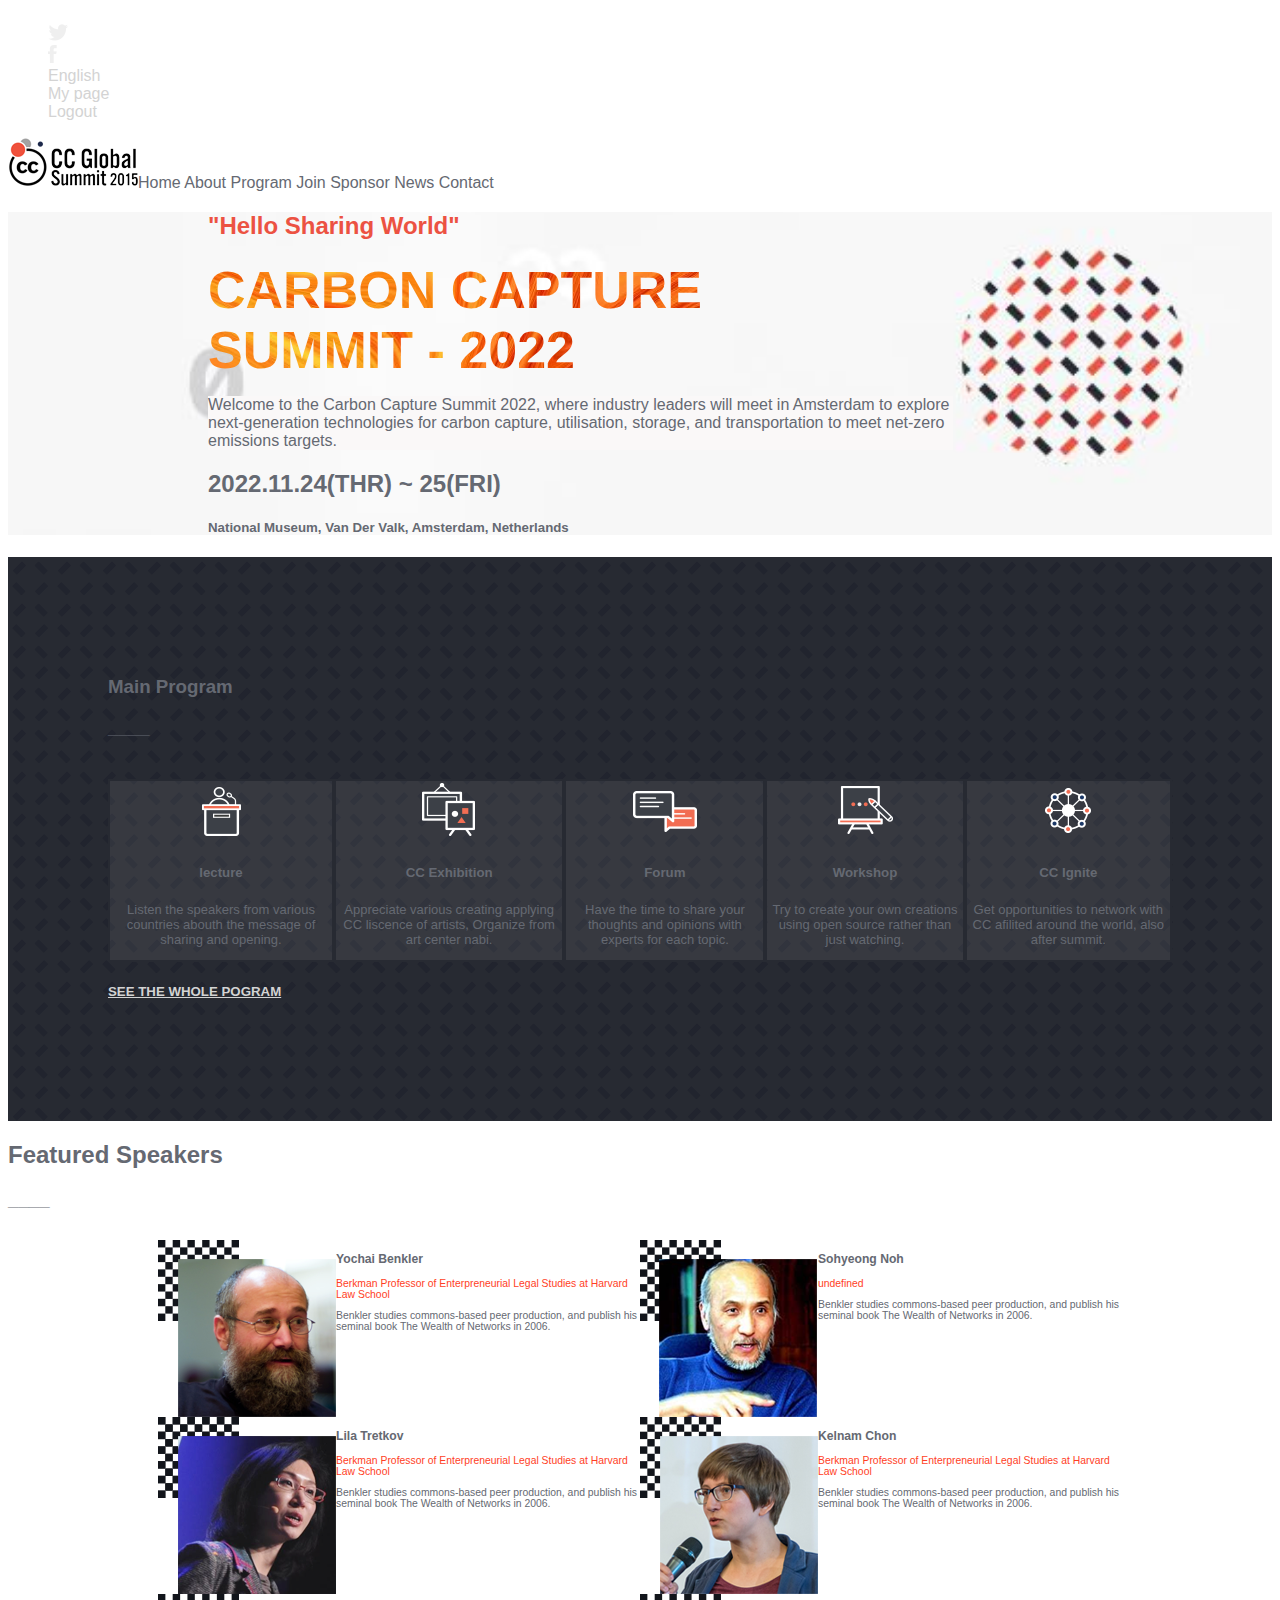
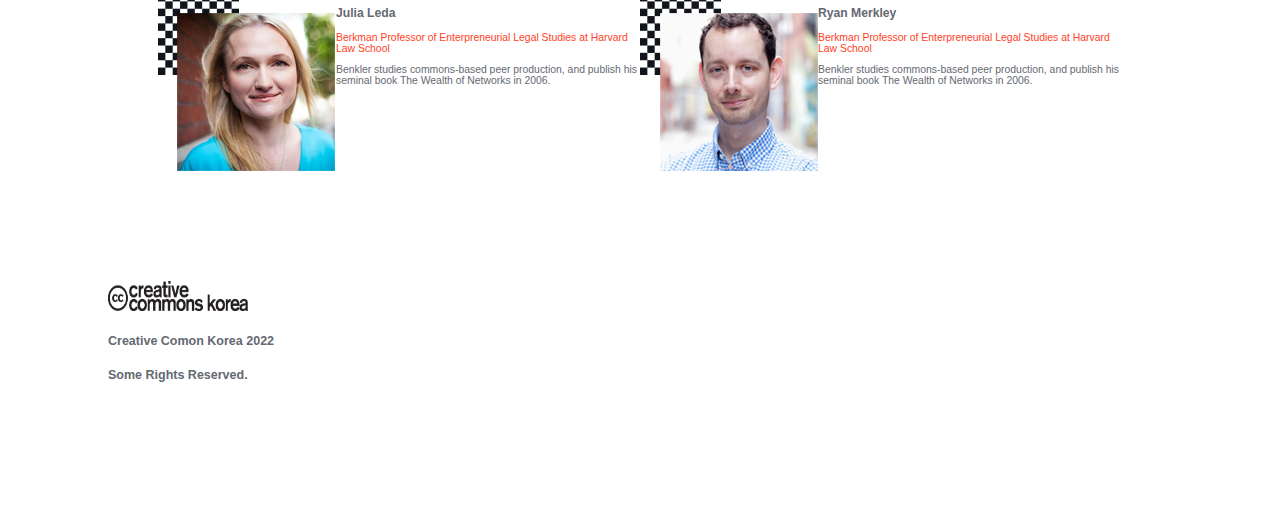
==== commit ec7c2660: "Change as per feedback." ====
--- a/index.html
+++ b/index.html
@@ -12,7 +12,16 @@
     <title>CC Summit-2022</title>
 </head>
 <body>
-    <div class="header-page">
+    <section class="header-page">
+        <nav class="text-white bg-dark justify-content-end" id="login">
+            <ul class="d-flex gap-4 fs-5">
+                <li><a href=""><img src="./image/twitter.png" alt=""></a></li>
+                <li><a href=""><img src="./image/facebook.png" alt=""></a></li>
+                <li><a href="">English</a></li>
+                <li><a href="">My page</a></li>
+                <li><a href="">Logout</a></li>
+            </ul>
+        </nav>
         <div class="mobile-menu container-fluid pt-5 gap-5 bg-dark">
             <ul class="menu gap-1 fs-5 p-5">
                 <li><a href="./index.html">Home</a></li>
@@ -38,127 +47,71 @@
                 </div>
             </div>
         </div>
-        <div class="top container-fluid pt-4 p-4">
+        <div class="top container p-4">
             <header class="header position-fixed">
                 <div class="bar" id="bar1"></div>
                 <div class="bar" id="bar2"></div>
                 <div class="bar" id="bar3"></div>
             </header>
-            <main class="main">
+            <div class="main">
                 <div class="main-content pt-5">
                     <h2>"Hello Sharing World"</h2>
-                    <H1>CARBON CAPTURE SUMMIT - 2022</H1>
+                    <H1 class="heading">CARBON CAPTURE SUMMIT - 2022</H1>
                 </div>
-                
-                <p class="border border-3 border-white">Welcome to the Carbon Capture Summit 2022, where industry leaders will meet in Amsterdam to explore next-generation technologies for carbon capture, utilisation, storage, and transportation to meet net-zero emissions targets.</p>
-                <h2 class="text-dark">2022.11.24(THR) ~ 25(FRI)</h2>
+                <p class="welcome border border-3 border-white p-0">Welcome to the Carbon Capture Summit 2022, where industry leaders will meet in Amsterdam to explore next-generation technologies for carbon capture, utilisation, storage, and transportation to meet net-zero emissions targets.</p>
+                <h2 class="text-dark fw-bolder">2022.11.24(THR) ~ 25(FRI)</h2>
                 
                 <h5>National Museum, Van Der Valk, Amsterdam, Netherlands</h5>
-            </main>
+            </div>
         </div>
-        <div class="" id="main-program">
+        <section class="" id="main-program">
             <h3 class="text-white text-center pt-4">Main Program</h3>
             <h3 class="text-danger text-center">____</h3>
             <div class="mpcontents">
-                <div class="main-pogram-content justify-content-between" id="lecture">
+                <article class="main-pogram-content justify-content-between" id="lecture">
                     <a href=""><img class="" src="./image/lecture.png" alt="lecture logo"></a>
                         <h5 class=" program-info text-danger font-weight-bold w-25">lecture</h5>
                     <p class="program-details w-50 text-white m-0">Listen the speakers from various countries abouth the message of sharing and opening.</p>
-                </div>
-                <div class="main-pogram-content  justify-content-between" id="cc-exhibition">
+                </article>
+                <article class="main-pogram-content  justify-content-between" id="cc-exhibition">
                     <a href=""><img class="" src="./image/cc_exhibition.png" alt="cc-exhibition logo"></a>
                     <h5 class="program-info text-danger font-weight-bold w-25">CC Exhibition</h5>
                     <p class="program-details w-50 text-white m-0">Appreciate various creating applying CC liscence of artists, Organize from art center nabi.</p>
-                </div>
-                <div class="main-pogram-content  justify-content-between" id="forum">
+                </article>
+                <article class="main-pogram-content  justify-content-between" id="forum">
                     <a href=""><img class="" src="./image/forum.png" alt="lecture logo"></a>
                         <h5 class=" program-info text-danger font-weight-bold w-25">Forum</h5>
                     <p class="program-details w-50 text-white m-0">Have the time to share your thoughts and opinions with experts for each topic.</p>
-                </div>
-                <div class="main-pogram-content  justify-content-between" id="workshop">
+                </article>
+                <article class="main-pogram-content  justify-content-between" id="workshop">
                     <a href=""><img class="" src="./image/workshop.png" alt="lecture logo"></a>
                         <h5 class=" program-info text-danger font-weight-bold w-25">Workshop</h5>
                     <p class="program-details w-50 text-white m-0">Try to create your own creations using open source rather than just watching.</p>
-                </div>
-                <div class="main-pogram-content justify-content-between" id="cc-ignite">
+                </article>
+                <article class="main-pogram-content justify-content-between" id="cc-ignite">
                     <a href=""><img class="" src="./image/program_icon.png" alt="lecture logo"></a>
                         <h5 class=" program-info text-danger font-weight-bold w-25">CC Ignite</h5>
                     <p class="program-details w-50 text-white m-0">Get opportunities to network with CC afilited around the world, also after summit.</p>
-                </div>
+                </article>
             </div>
             <a href="" id="see-the-pogram"><h5 class="see-the-pogram text-white text-center pt-4 fs-6">SEE THE WHOLE POGRAM</h5></a>
             <div class="text-center pb-4" id="join-div">
                 <button id="join" class="join" type="button">Join CC Summit 2022</button>
             </div>
-        </div>
-    </div>
-
-    <div class="speakers">
-        <h2 class="text-dark pt-4 text-center" id="speakers">"Featured Speakers"</h2>
+        </section>
+    </section>
+    <section class="speakers">
+        <h2 class="text-dark pt-4 text-center fw-bolder" id="speakers">Featured Speakers</h2>
         <h3 class="text-danger text-center">____</h3>
         <div class="speaker-details">
-            <div class="d-flex justify-content-center justify-content-between p-4" id="speaker-1">
-                <a href=""><img class="speaker" src="./image/speaker_01.png" alt="Speaker 1 photo"></a>
-                <div class="speaker-info p-2">
-                    <h3 class="text-dark">Yochai Benkelar</h3>
-                    <p class="speaker-prof fst-italic">Berkman Professor of Enterpreneurial Leagal studies at Heverd School</p>
-                    <p>Benkellar studies comon-based peer productio and published his seminal book. The wealth of Networks 2006.</p>
-                </div>
-            </div>
-            <div class="d-flex justify-content-center justify-content-between p-4" id="speaker-2">
-                <a href=""><img class="speaker" src="./image/speaker_02.png" alt="Speaker 1 photo"></a>
-                <div class="speaker-info p-2">
-                    <h3 class="text-dark">Kilnam Chon</h3>
-                    <p class="speaker-prof fst-italic"></p>
-                    <p>Helped bring the internet to Asia and is an out standing advocate open air digital commons. In 2012 he was inducted to inaugral class of internet society.</p>
-                </div>
-            </div>
-            <div class="d-flex justify-content-center justify-content-between p-4" id="speaker-3">
-                <a href=""><img class="speaker" src="./image/speaker_03.png" alt="Speaker 1 photo"></a>
-                <div class="speaker-info p-2">
-                    <h3 class="text-dark">SohYeong Noh</h3>
-                    <p class="speaker-prof fst-italic">Director of Art Nobi and Board Member of CC Korea.</p>
-                    <p>As the main venue for new mwdia Art production in Korea, Nabi promotes cross diciplinary collaboration and understanding among science technology, humanities and art.</p>
-                </div>
-            </div>
-            <div class="speaker-4">
-                <div class="d-flex justify-content-center justify-content-between p-4">
-                    <a href=""><img class="speaker" src="./image/speaker_04.png" alt="Speaker 1 photo"></a>
-                    <div class="speaker-info p-2">
-                        <h3 class="text-dark">Julia Leda</h3>
-                        <p class="speaker-prof fst-italic">president of young pirates of Europe.</p>
-                        <p>European ingetration, political democracy and participation of youth through online as her major concern. Reda's report outlining potential changes to EU copyright law was approved by the parliament by July.</p>
-                    </div>
-                </div>
-            </div>
-            <div class="speaker-5">
-                <div class="d-flex justify-content-center justify-content-between p-4">
-                    <a href=""><img class="speaker" src="./image/speaker_05.png" alt="Speaker 1 photo"></a>
-                    <div class="speaker-info p-2">
-                        <h3 class="text-dark">Lila Tretikov</h3>
-                        <p class="speaker-prof fst-italic">Executive Director of Wikimedia Foundation</p>
-                        <p>Lila Tretikov Executive Director of Wikimedia Foundation, non profit organization that operats wikipedia. Wekipedia is freely availble in 290 languages and used by half billion people around the world every month.</p>
-                    </div>
-                </div>
-            </div>
-            <div class="speaker-6">
-                <div class="d-flex justify-content-center justify-content-between p-4" >
-                    <a href=""><img class="speaker" src="./image/speaker_06.png" alt="Speaker 1 photo"></a>
-                    <div class="speaker-info p-2">
-                        <h3 class="text-dark">Ryan Merkley</h3>
-                        <p class="speaker-prof fst-italic">CEO of Creative Commons. Ex COO of Mozila foundation</p>
-                        <p>Ryan had been leading open source project at the Mozila foundation such as the open sourse moment.</p>
-                    </div>
-                </div> 
-            </div>
         </div>
         <div class="dropdown-arrow-div">
             <div class="dropdown-arrow d-flex justify-content-center border p-4">
                 <img src="./image/down_arrow.png" alt="">
             </div>
         </div>                  
-    </div>
-    <div class="partner" id="partner">
+    </section>
+    <section class="partner" id="partner">
         <h2 class="partners_heading text-center text-white pt-4">Partners</h2>
         <h3 class="text-danger text-center">____</h3>
         <div class="parner-logo d-flex justify-content-center justify-content-around flex-wrap p-4 gap-2">
@@ -168,7 +121,7 @@
             <h2 class="fs-3">daumkkao</h2>
             <h2 class="">airbnb</h2>
         </div>
-    </div>
+    </section>
     <footer class="footer d-flex justify-content-around p-4">
         <img class="footer-logo" src="./image/footer-logo.png" alt="logo">
         <div class="rights">
@@ -177,5 +130,6 @@
         </div>
     </footer>
     <script src="./main.js"></script>
+    <script src="./about.js"></script>
 </body>
 </html>--- a/style.css
+++ b/style.css
@@ -1,6 +1,11 @@
 * {
   font-family: 'Lato', sans-serif;
   color: #656972;
+}
+
+#login {
+  display: none;
+  align-items: baseline;
 }
 
 .top {
@@ -49,6 +54,7 @@
 }
 
 .main-content h1 {
+  margin: 0;
   background-image: url('./image/word_background.jpeg');
   -webkit-background-clip: text;
   color: transparent;
@@ -63,8 +69,6 @@
 #main-program {
   background-color: rgb(39, 42, 50);
   background-image: url('./image/main_pograme_background_pattern.png');
-
-  /* display: flex; */
   flex-direction: column;
 }
 
@@ -98,7 +102,6 @@
 }
 
 #see-the-pogram {
-  /* display: none; */
   text-decoration-color: #d3d3d3;
 }
 
@@ -205,9 +208,11 @@
   background-color: white;
 }
 
-.speaker-6,
-.speaker-5,
-.speaker-4 {
+.speaker {
+  display: flex;
+}
+
+.dropdown-dispaly-invisible {
   display: none;
 }
 
@@ -227,7 +232,40 @@
   width: 100%;
 }
 
+.footer-logo-about {
+  display: none;
+}
+
+.mpcontents {
+  margin-top: 40px;
+}
+
 @media screen and (min-width: 768px) {
+  #login {
+    display: flex;
+    padding-right: 100px;
+  }
+
+  #login li {
+    text-decoration: none;
+    list-style-type: none;
+  }
+
+  #login li > a {
+    text-decoration: none;
+    color: #d3d3d3;
+    font-size: 1rem;
+  }
+
+  .main-content h1 {
+    font-size: 52px;
+    width: 60%;
+  }
+
+  .top {
+    padding-left: 100px;
+  }
+
   .desk-header-menu {
     display: flex;
   }
@@ -270,11 +308,7 @@
   }
 
   .speaker-details {
-    padding: 100px;
-  }
-
-  .main > p {
-    background-color: white;
+    padding: 10px 150px 10px 150px;
   }
 
   #join-div {
@@ -282,6 +316,7 @@
   }
 
   .mpcontents {
+    margin-top: 40px;
     display: flex;
   }
 
@@ -305,4 +340,39 @@
   #logo-aboutme {
     width: 400px;
   }
-}
+
+  #partner {
+    display: none;
+  }
+
+  .footer {
+    /* background-color: #272a31; */
+    color: #efecec;
+    padding: 100px;
+  }
+
+  .rights {
+    margin-right: 200px;
+  }
+
+  .footer-logo-about {
+    display: block;
+  }
+
+  .history {
+    display: flex;
+  }
+
+  .contact {
+    padding-top: 20px;
+  }
+
+  .main {
+    padding-left: 100px;
+  }
+
+  .main p {
+    background-color: #faf8f8;
+    width: 70%;
+  }
+}
